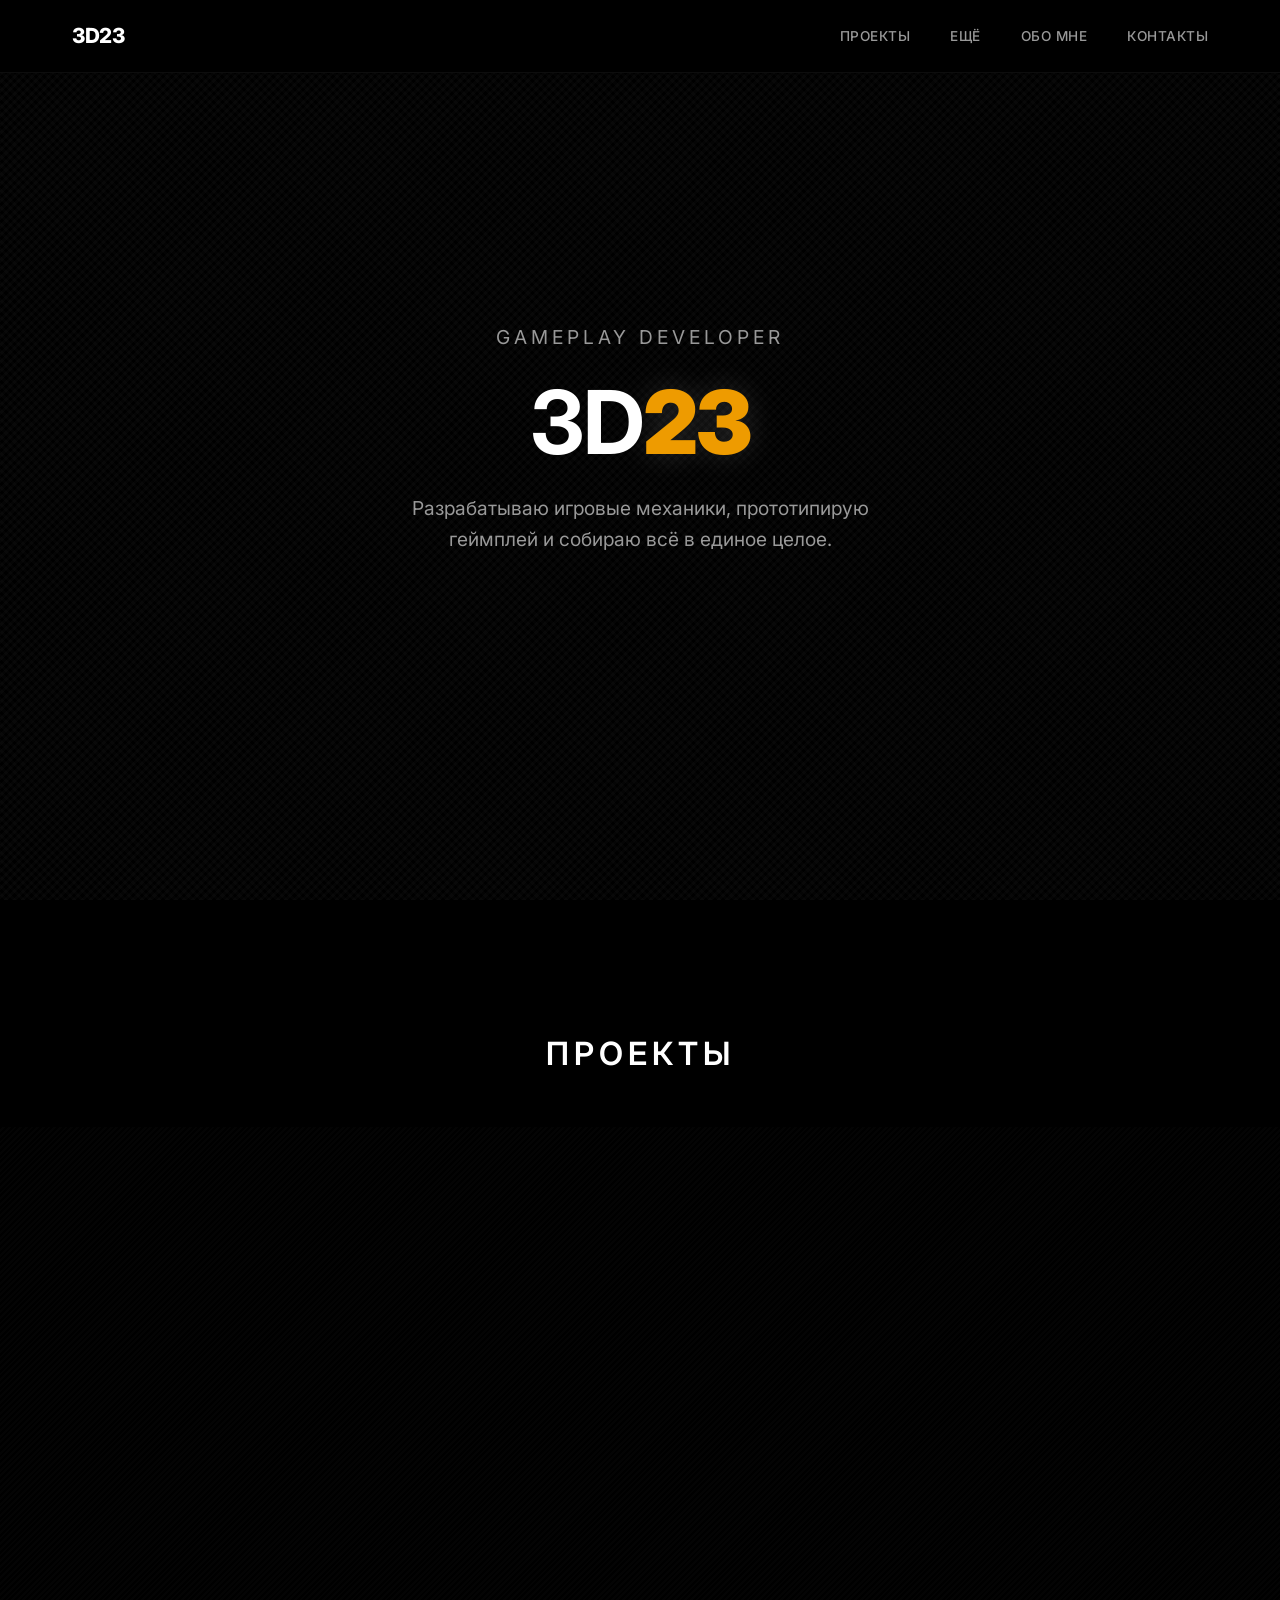
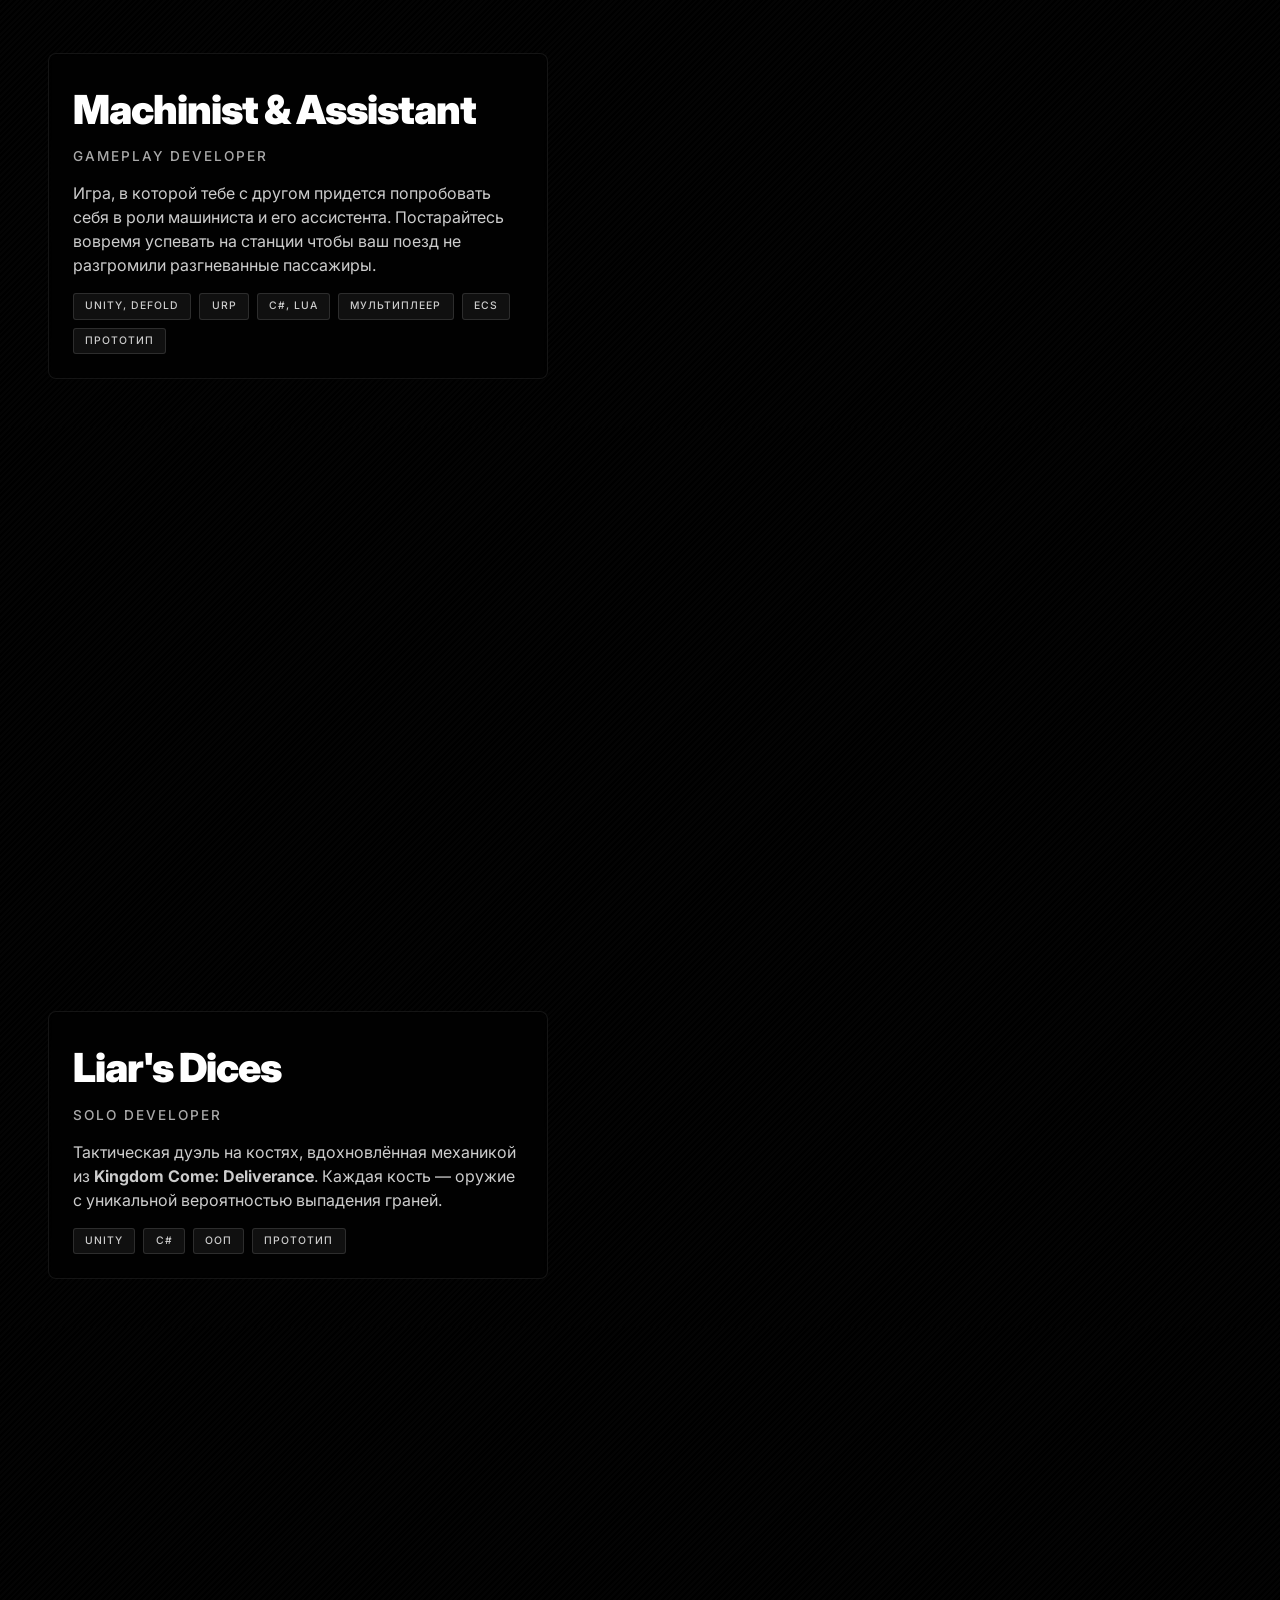
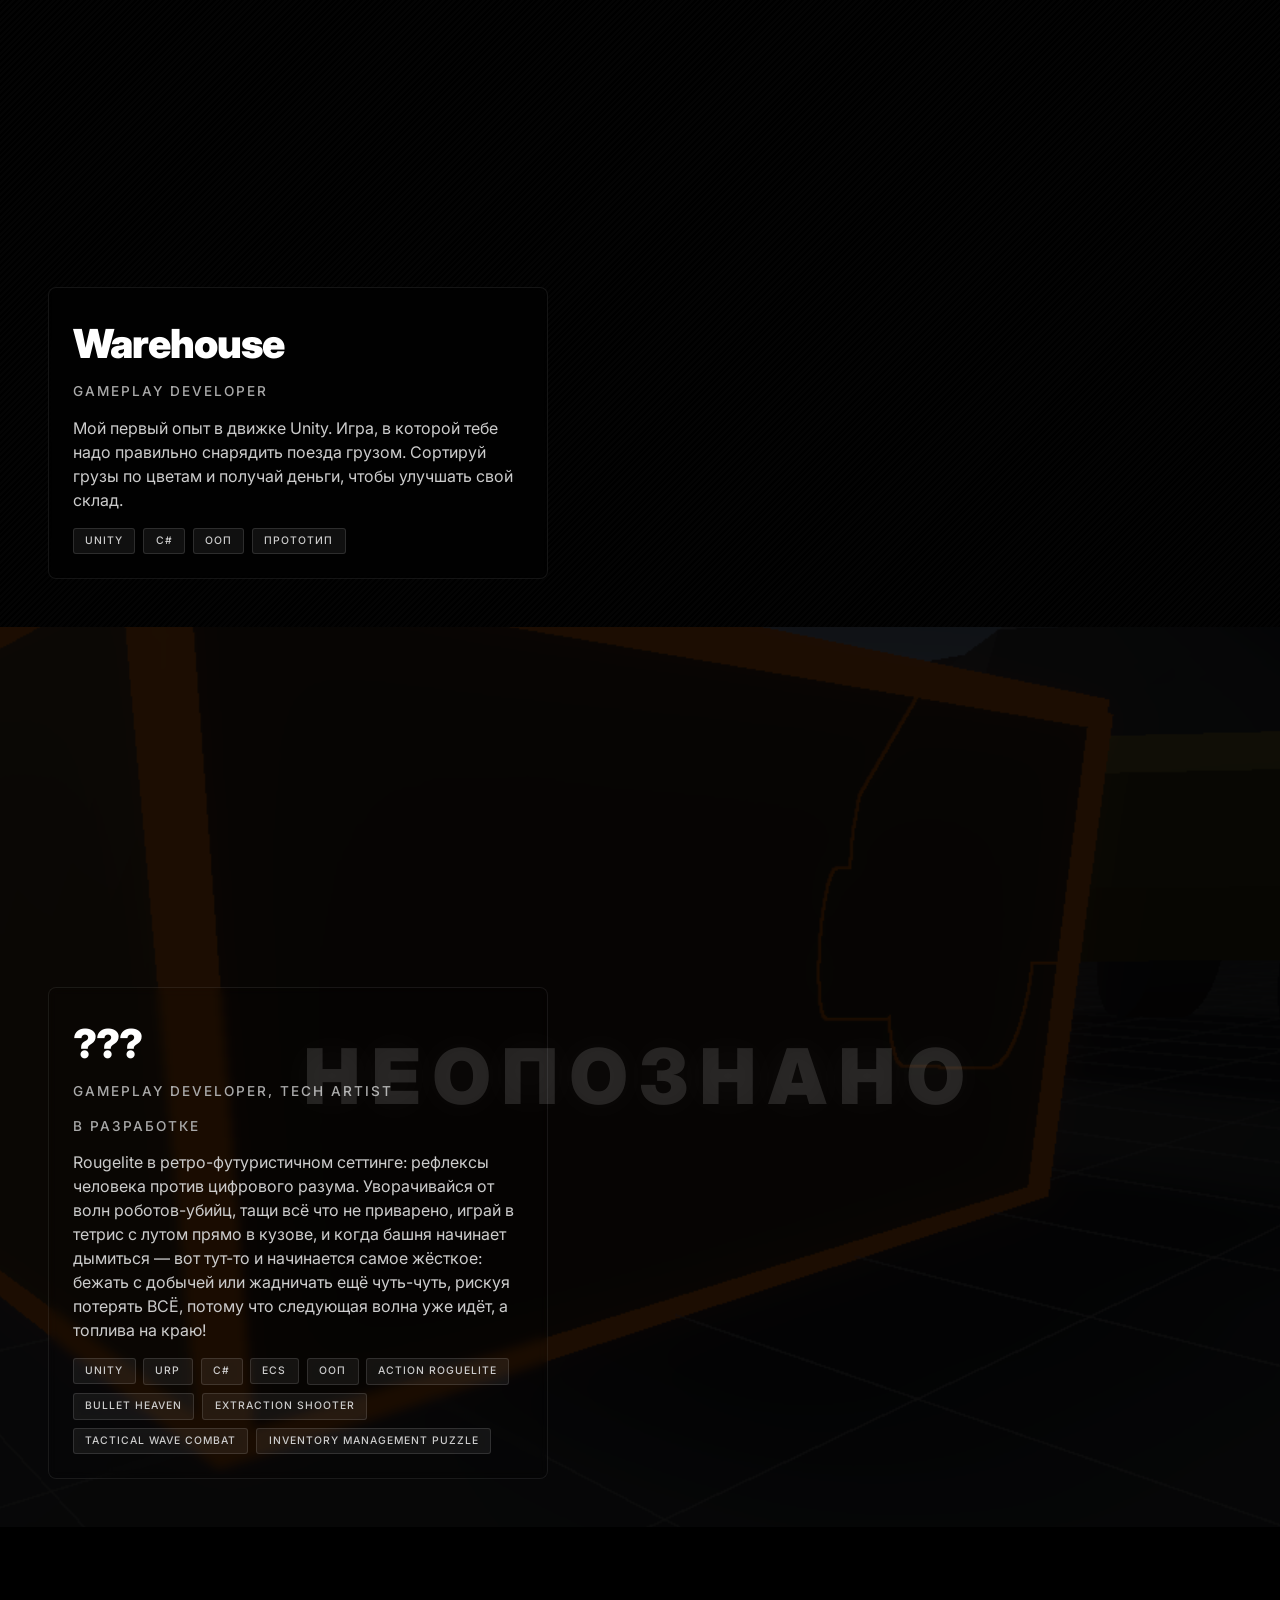
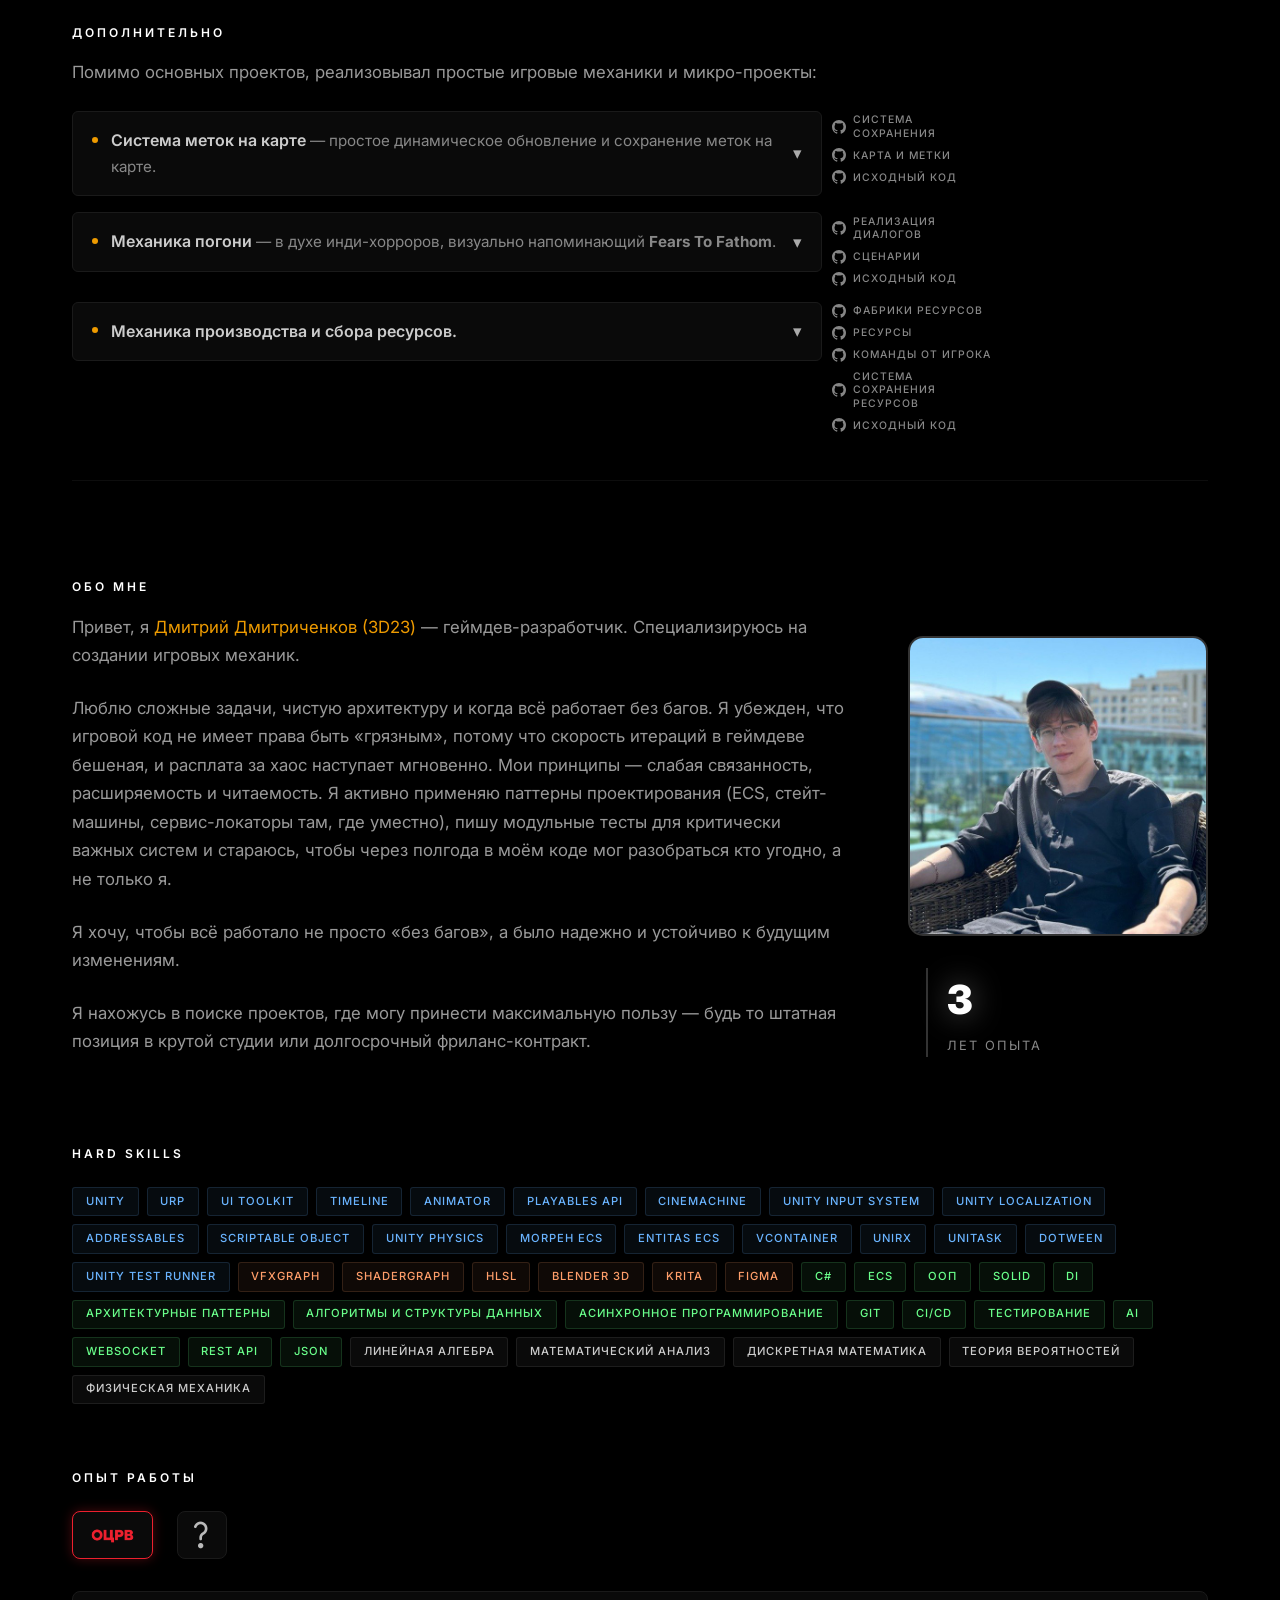
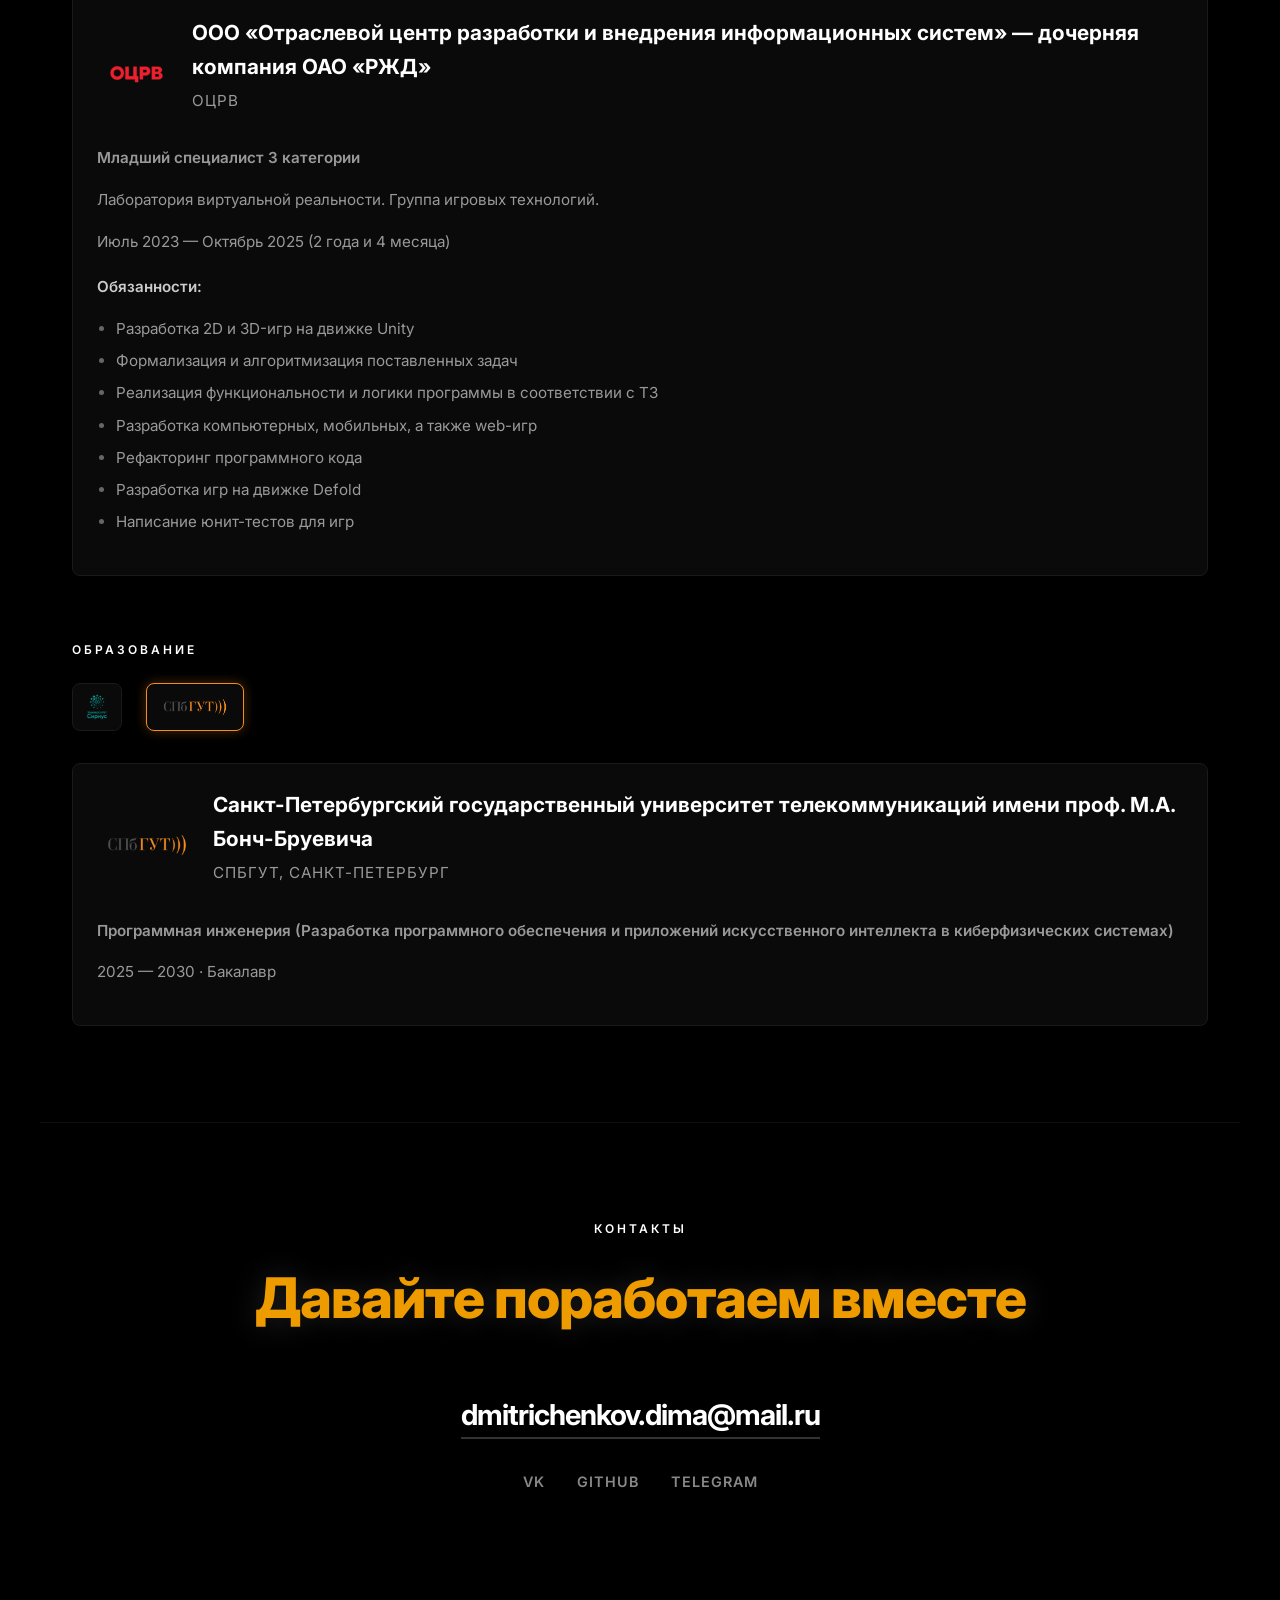
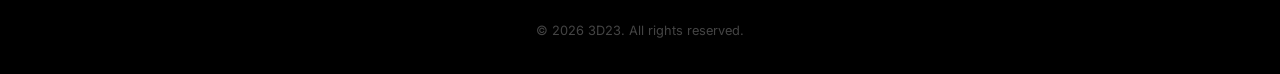
==== index.html @ 55e32ed0 "first commit" ====
<!DOCTYPE html>
<html lang="ru">
<head>
    <meta charset="UTF-8">
    <meta name="viewport" content="width=device-width, initial-scale=1.0, maximum-scale=1.0, user-scalable=yes">
    <title>3D23 | Game Developer Portfolio</title>
    <link rel="preconnect" href="https://fonts.googleapis.com">
    <link rel="preconnect" href="https://fonts.gstatic.com" crossorigin>
    <link href="https://fonts.googleapis.com/css2?family=Inter:wght@300;400;500;600;700;800;900&display=swap" rel="stylesheet">
    <link rel="stylesheet" href="assets/css/style.css">
</head>
<body>

    <nav>
        <div class="nav-inner">
            <a href="index.html" class="logo">3D23</a>
            <ul class="nav-links">
                <li><a href="#work">Проекты</a></li>
                <li><a href="#extra">Ещё</a></li>
                <li><a href="#about">Обо мне</a></li>
                <li><a href="#contact">Контакты</a></li>
            </ul>
        </div>
    </nav>

    <main id="main-content">
        <section class="hero">
            <div class="hero-content">
                <p class="hero-eyebrow">Gameplay Developer</p>
                <h1><b>3D</b><span>23</span></h1>
                <p>Разрабатываю игровые механики, прототипирую геймплей и собираю всё в единое целое.</p>
            </div>
        </section>

        <section id="work">
            <div style="max-width: 1200px; margin: 0 auto; padding: 8rem 2rem 2rem; position: relative; z-index: 1; text-align: center;">
                <p class="section-label reveal" style="font-size: 2rem; letter-spacing: 5px;">Проекты</p>
            </div>

            <div class="project-fullscreen reveal">
                <video autoplay loop muted playsinline>
                    <source src="assets/video/machinistAssistant.mp4" type="video/mp4">
                </video>
                <div class="project-overlay">
                    <div class="project-overlay-content">
                        <h2 class="project-title">Machinist & Assistant</h2>
                        <p class="project-role">Gameplay Developer</p>
                        <p class="project-desc">Игра, в которой тебе с другом придется попробовать себя в роли машиниста и его ассистента. Постарайтесь вовремя успевать на станции чтобы ваш поезд не разгромили разгневанные пассажиры.</p>
                        <div class="project-tech">
                            <span class="tech-tag">Unity, Defold</span>
                            <span class="tech-tag">URP</span>
                            <span class="tech-tag">C#, Lua</span>
                            <span class="tech-tag">Мультиплеер</span>
                            <span class="tech-tag">ECS</span>
                            <span class="tech-tag">Прототип</span>
                        </div>
                    </div>
                    <a href="projects/machinist-assistant.html" class="video-detail-btn project-link">Подробнее</a>
                </div>
            </div>

            <div class="project-fullscreen reveal">
                <video autoplay loop muted playsinline>
                    <source src="assets/video/dices.mp4" type="video/mp4">
                </video>
                <div class="project-overlay">
                    <div class="project-overlay-content">
                        <h2 class="project-title">Liar's Dices</h2>
                        <p class="project-role">Solo Developer</p>
                        <p class="project-desc">Тактическая дуэль на костях, вдохновлённая механикой из <b>Kingdom Come: Deliverance</b>. Каждая кость — оружие с уникальной вероятностью выпадения граней.</p>
                        <div class="project-tech">
                            <span class="tech-tag">Unity</span>
                            <span class="tech-tag">C#</span>
                            <span class="tech-tag">ООП</span>
                            <span class="tech-tag">Прототип</span>
                        </div>
                    </div>
                    <a href="projects/liars-dices.html" class="video-detail-btn project-link">Подробнее</a>
                </div>
            </div>

            <div class="project-fullscreen reveal">
                <video autoplay loop muted playsinline>
                    <source src="assets/video/warehouse.mp4" type="video/mp4">
                </video>
                <div class="project-overlay">
                    <div class="project-overlay-content">
                        <h2 class="project-title">Warehouse</h2>
                        <p class="project-role">Gameplay Developer</p>
                        <p class="project-desc">Мой первый опыт в движке Unity. Игра, в которой тебе надо правильно снарядить поезда грузом. Сортируй грузы по цветам и получай деньги, чтобы улучшать свой склад.</p>
                        <div class="project-tech">
                            <span class="tech-tag">Unity</span>
                            <span class="tech-tag">C#</span>
                            <span class="tech-tag">ООП</span>
                            <span class="tech-tag">Прототип</span>
                        </div>
                    </div>
                </div>
            </div>

            <div class="project-fullscreen reveal">
                <img src="assets/images/dhg_preview.svg" alt="???" class="project-preview-image" onerror="this.style.display='none'">
                <div class="project-overlay" style="background: rgba(0, 0, 0, 0);">
                    <div class="project-no-video">
                        <span>НЕОПОЗНАНО</span>
                    </div>
                    <div class="project-overlay-content">
                        <h2 class="project-title">???</h2>
                        <p class="project-role">Gameplay Developer, Tech Artist</p>
                        <p class="project-role">В разработке</p>
                        <p class="project-desc">Rougelite в ретро-футуристичном сеттинге: рефлексы человека против цифрового разума. Уворачивайся от волн роботов-убийц, тащи всё что не приварено, играй в тетрис с лутом прямо в кузове, и когда башня начинает дымиться — вот тут-то и начинается самое жёсткое: бежать с добычей или жадничать ещё чуть-чуть, рискуя потерять ВСЁ, потому что следующая волна уже идёт, а топлива на краю!</p>
                        <div class="project-tech">
                            <span class="tech-tag">Unity</span>
                            <span class="tech-tag">URP</span>
                            <span class="tech-tag">C#</span>
                            <span class="tech-tag">ECS</span>
                            <span class="tech-tag">ООП</span>
                            <span class="tech-tag">Action Roguelite</span>
                            <span class="tech-tag">Bullet Heaven</span>
                            <span class="tech-tag">Extraction Shooter</span>
                            <span class="tech-tag">Tactical Wave Combat</span>
                            <span class="tech-tag">Inventory Management Puzzle</span>
                        </div>
                    </div>
                </div>
            </div>
        </section>

        <section id="extra" style="padding: 6rem 2rem 3rem; max-width: 1200px; margin: 0 auto; position: relative; z-index: 1;">
            <p class="section-label reveal">Дополнительно</p>
            <p class="reveal delay-1" style="color: #999; font-size: 1.05rem; line-height: 1.7; max-width: 800px; margin-bottom: 1.5rem;">
                Помимо основных проектов, реализовывал простые игровые механики и микро-проекты:
            </p>
            <div class="extra-list reveal delay-2">
                <div class="extra-row">
                    <div class="extra-item extra-expandable" onclick="this.classList.toggle('open')">
                        <span class="extra-bullet"></span>
                        <div style="flex: 1;">
                            <div style="display: flex; align-items: center; justify-content: space-between;">
                                <div>
                                    <span class="extra-title">Система меток на карте</span>
                                    <span class="extra-desc"> — простое динамическое обновление и сохранение меток на карте.</span>
                                </div>
                                <span class="extra-arrow">▾</span>
                            </div>
                            <div class="extra-expand-content">
                                <video autoplay loop muted playsinline style="width: 100%; border-radius: 6px; margin-top: 1rem;">
                                    <source src="assets/video/map.mp4" type="video/mp4">
                                </video>
                            </div>
                        </div>
                    </div>
                    <div class="extra-links">
                        <a href="https://github.com/3D23/ALMA/tree/master/Assets/Scripts/Save" target="_blank" rel="noopener noreferrer" class="extra-github-link">
                            <img src="assets/images/github-icon.svg" alt="" width="14" height="14">
                            <span>Система сохранения</span>
                        </a>
                        <a href="https://github.com/3D23/ALMA/tree/master/Assets/Scripts/Common" target="_blank" rel="noopener noreferrer" class="extra-github-link">
                            <img src="assets/images/github-icon.svg" alt="" width="14" height="14">
                            <span>Карта и метки</span>
                        </a>
                        <a href="https://github.com/3D23/ALMA/tree/master" target="_blank" rel="noopener noreferrer" class="extra-github-link">
                            <img src="assets/images/github-icon.svg" alt="" width="14" height="14">
                            <span>Исходный код</span>
                        </a>
                    </div>
                </div>

                <div class="extra-row">
                    <div class="extra-item extra-expandable" onclick="this.classList.toggle('open')">
                        <span class="extra-bullet"></span>
                        <div style="flex: 1;">
                            <div style="display: flex; align-items: center; justify-content: space-between;">
                                <div>
                                    <span class="extra-title">Механика погони</span>
                                    <span class="extra-desc"> — в духе инди-хорроров, визуально напоминающий <b>Fears To Fathom</b>.</span>
                                </div>
                                <span class="extra-arrow">▾</span>
                            </div>
                            <div class="extra-expand-content" style="position: relative;">
                                <video autoplay loop muted playsinline style="width: 100%; border-radius: 6px; margin-top: 1rem;" id="horror-video">
                                    <source src="assets/video/horror.mp4" type="video/mp4">
                                </video>
                                <button class="video-sound-btn" onclick="event.stopPropagation(); toggleSound('horror-video', this)" title="Включить звук">🔇</button>
                            </div>
                        </div>
                    </div>
                    <div class="extra-links">
                        <a href="https://github.com/3D23/HorrorPrototype/blob/master/Assets/Scripts/DialogueData.cs" target="_blank" rel="noopener noreferrer" class="extra-github-link">
                            <img src="assets/images/github-icon.svg" alt="" width="14" height="14">
                            <span>Реализация диалогов</span>
                        </a>
                        <a href="https://github.com/3D23/HorrorPrototype/tree/master/Assets/Scripts/GameScenario" target="_blank" rel="noopener noreferrer" class="extra-github-link">
                            <img src="assets/images/github-icon.svg" alt="" width="14" height="14">
                            <span>Сценарии</span>
                        </a>
                        <a href="https://github.com/3D23/HorrorPrototype/tree/master" target="_blank" rel="noopener noreferrer" class="extra-github-link">
                            <img src="assets/images/github-icon.svg" alt="" width="14" height="14">
                            <span>Исходный код</span>
                        </a>
                    </div>
                </div>

                <div class="extra-row">
                    <div class="extra-item extra-expandable" onclick="this.classList.toggle('open')">
                        <span class="extra-bullet"></span>
                        <div style="flex: 1;">
                            <div style="display: flex; align-items: center; justify-content: space-between;">
                                <div>
                                    <span class="extra-title">Механика производства и сбора ресурсов.</span>
                                </div>
                                <span class="extra-arrow">▾</span>
                            </div>
                            <div class="extra-expand-content">
                                <video autoplay loop muted playsinline style="width: 100%; border-radius: 6px; margin-top: 1rem;">
                                    <source src="assets/video/collectResources.mp4" type="video/mp4">
                                </video>
                            </div>
                        </div>
                    </div>
                    <div class="extra-links">
                        <a href="https://github.com/3D23/CollectResources/tree/master/Assets/Scripts/ResFactory" target="_blank" rel="noopener noreferrer" class="extra-github-link">
                            <img src="assets/images/github-icon.svg" alt="" width="14" height="14">
                            <span>Фабрики ресурсов</span>
                        </a>
                        <a href="https://github.com/3D23/CollectResources/tree/master/Assets/Scripts/Res" target="_blank" rel="noopener noreferrer" class="extra-github-link">
                            <img src="assets/images/github-icon.svg" alt="" width="14" height="14">
                            <span>Ресурсы</span>
                        </a>
                        <a href="https://github.com/3D23/CollectResources/tree/master/Assets/Scripts/Command" target="_blank" rel="noopener noreferrer" class="extra-github-link">
                            <img src="assets/images/github-icon.svg" alt="" width="14" height="14">
                            <span>Команды от игрока</span>
                        </a>
                        <a href="https://github.com/3D23/CollectResources/tree/master/Assets/Scripts/Saving" target="_blank" rel="noopener noreferrer" class="extra-github-link">
                            <img src="assets/images/github-icon.svg" alt="" width="14" height="14">
                            <span>Система сохранения ресурсов</span>
                        </a>
                        <a href="https://github.com/3D23/CollectResources/tree/master" target="_blank" rel="noopener noreferrer" class="extra-github-link">
                            <img src="assets/images/github-icon.svg" alt="" width="14" height="14">
                            <span>Исходный код</span>
                        </a>
                    </div>
                </div>
            </div>
        </section>

        <div style="max-width: 1200px; margin: 0 auto; padding: 0 2rem; position: relative; z-index: 1;">
            <hr style="border: none; border-top: 1px solid rgba(255, 255, 255, 0.05);">
        </div>

        <section id="about">
            <p class="section-label reveal">Обо мне</p>
             <div class="about-grid">
                <div class="about-text">
                    <p class="reveal delay-1">Привет, я <span class="highlight">Дмитрий Дмитриченков (3D23)</span> — геймдев-разработчик. Специализируюсь на создании игровых механик.</p>
                    <p class="reveal delay-2">Люблю сложные задачи, чистую архитектуру и когда всё работает без багов. Я убежден, что игровой код не имеет права быть «грязным», потому что скорость итераций в геймдеве бешеная, и расплата за хаос наступает мгновенно. Мои принципы — слабая связанность, расширяемость и читаемость. Я активно применяю паттерны проектирования (ECS, стейт-машины, сервис-локаторы там, где уместно), пишу модульные тесты для критически важных систем и стараюсь, чтобы через полгода в моём коде мог разобраться кто угодно, а не только я.</p>
                    <p class="reveal delay-3">Я хочу, чтобы всё работало не просто «без багов», а было надежно и устойчиво к будущим изменениям.</p>
                    <p class="reveal delay-4">Я нахожусь в поиске проектов, где могу принести максимальную пользу — будь то штатная позиция в крутой студии или долгосрочный фриланс-контракт.</p>
                </div>
                <div class="about-photo-wrapper reveal delay-1">
                    <img src="assets/images/my.jpg" alt="Дмитрий Дмитриченков" class="about-photo" onerror="this.style.display='none'">
                    <div class="stats" style="margin-top: 2rem;">
                        <div class="stat-item">
                            <div class="stat-number">3</div>
                            <div class="stat-label">Лет опыта</div>
                        </div>
                    </div>
                </div>
            </div>

            <div class="skills-section reveal">
                <p class="section-label" style="margin-top: 4rem; margin-bottom: 1.5rem;">Hard Skills</p>
                <div class="skills-tags">
                    <span class="skill-tag unity-tag">Unity</span>
                    <span class="skill-tag unity-tag">URP</span>
                    <span class="skill-tag unity-tag">UI Toolkit</span>
                    <span class="skill-tag unity-tag">Timeline</span>
                    <span class="skill-tag unity-tag">Animator</span>
                    <span class="skill-tag unity-tag">Playables API</span>
                    <span class="skill-tag unity-tag">Cinemachine</span>
                    <span class="skill-tag unity-tag">Unity Input System</span>
                    <span class="skill-tag unity-tag">Unity Localization</span>
                    <span class="skill-tag unity-tag">Addressables</span>
                    <span class="skill-tag unity-tag">Scriptable Object</span>
                    <span class="skill-tag unity-tag">Unity Physics</span>
                    <span class="skill-tag unity-tag">Morpeh ECS</span>
                    <span class="skill-tag unity-tag">Entitas ECS</span>
                    <span class="skill-tag unity-tag">VContainer</span>
                    <span class="skill-tag unity-tag">UniRx</span>
                    <span class="skill-tag unity-tag">UniTask</span>
                    <span class="skill-tag unity-tag">DoTween</span>
                    <span class="skill-tag unity-tag">Unity Test Runner</span>

                    <span class="skill-tag artist-tag">VFXGraph</span>
                    <span class="skill-tag artist-tag">ShaderGraph</span>
                    <span class="skill-tag artist-tag">HLSL</span>
                    <span class="skill-tag artist-tag">Blender 3D</span>
                    <span class="skill-tag artist-tag">Krita</span>
                    <span class="skill-tag artist-tag">Figma</span>

                    <span class="skill-tag dev-tag">C#</span>
                    <span class="skill-tag dev-tag">ECS</span>
                    <span class="skill-tag dev-tag">ООП</span>
                    <span class="skill-tag dev-tag">SOLID</span>
                    <span class="skill-tag dev-tag">DI</span>
                    <span class="skill-tag dev-tag">Архитектурные паттерны</span>
                    <span class="skill-tag dev-tag">Алгоритмы и структуры данных</span>
                    <span class="skill-tag dev-tag">Асинхронное программирование</span>
                    <span class="skill-tag dev-tag">Git</span>
                    <span class="skill-tag dev-tag">CI/CD</span>
                    <span class="skill-tag dev-tag">Тестирование</span>
                    <span class="skill-tag dev-tag">AI</span>
                    <span class="skill-tag dev-tag">WebSocket</span>
                    <span class="skill-tag dev-tag">REST API</span>
                    <span class="skill-tag dev-tag">JSON</span>

                    <span class="skill-tag general-tag">Линейная алгебра</span>
                    <span class="skill-tag general-tag">Математический анализ</span>
                    <span class="skill-tag general-tag">Дискретная математика</span>
                    <span class="skill-tag general-tag">Теория вероятностей</span>
                    <span class="skill-tag general-tag">Физическая механика</span>
                </div>
            </div>

            <div class="tab-section reveal">
                <p class="section-label" style="margin-top: 4rem; margin-bottom: 1.5rem;">Опыт работы</p>
                
                <div class="tab-companies">
                    <button class="tab-company-btn active" data-tab="ocrv-job" style="--accent: #ed202e;" onclick="switchTab('ocrv-job', this)">
                        <img src="assets/images/logo/job/ocrv_logo.svg" alt="OCRV" class="tab-company-logo" onerror="this.style.display='none'">
                    </button>
                    <button class="tab-company-btn" data-tab="dhg-job" style="--accent: #cccccc;" onclick="switchTab('dhg-job', this)">
                        <img src="assets/images/logo/job/dhg_logo.svg" alt="???" class="tab-company-logo" onerror="this.style.display='none'">
                    </button>
                </div>

                <div class="tab-details">
                    <div class="tab-detail active" data-tab="ocrv-job" style="--accent: #ed202e;">
                        <div class="tab-inner">
                            <div class="tab-header">
                                <img src="assets/images/logo/job/ocrv_logo.svg" alt="OCRV" class="tab-header-logo" onerror="this.style.display='none'">
                                <div>
                                    <h3 class="tab-company-name">ООО «Отраслевой центр разработки и внедрения информационных систем» — дочерняя компания ОАО «РЖД»</h3>
                                    <p class="tab-company-subname">ОЦРВ</p>
                                </div>
                            </div>
                            <p class="tab-role">Младший специалист 3 категории</p>
                            <p class="tab-department">Лаборатория виртуальной реальности. Группа игровых технологий.</p>
                            <p>Июль 2023 — Октябрь 2025 (2 года и 4 месяца)</p>
                            
                            <p style="margin-top: 1.2rem; font-weight: 600; color: #ccc;">Обязанности:</p>
                            <ul class="tab-duties">
                                <li>Разработка 2D и 3D-игр на движке Unity</li>
                                <li>Формализация и алгоритмизация поставленных задач</li>
                                <li>Реализация функциональности и логики программы в соответствии с ТЗ</li>
                                <li>Разработка компьютерных, мобильных, а также web-игр</li>
                                <li>Рефакторинг программного кода</li>
                                <li>Разработка игр на движке Defold</li>
                                <li>Написание юнит-тестов для игр</li>
                            </ul>
                        </div>
                    </div>
                    <div class="tab-detail" data-tab="dhg-job" style="--accent: #cccccc;">
                        <div class="tab-inner">
                            <div class="tab-header">
                                <img src="assets/images/logo/job/dhg_logo.svg" alt="???" class="tab-header-logo" onerror="this.style.display='none'">
                                <div>
                                    <p>Маленькая команда мечтателей, объединённых общей целью — создать ту самую игру, в которую мы сами хотим играть, и которая будет любимой для вас. Проект уже живёт, дышит и растёт каждый день.</p>
                                </div>
                            </div>
                            <p class="tab-role">Gameplay Developer, Tech Artist</p>
                            <p>Февраль 2025 - н.в.</p>
                            <p style="margin-top: 1.2rem; font-weight: 600; color: #ccc;">Обязанности:</p>
                            <ul class="tab-duties">
                                <li>Разработка Gameplay логики</li>
                                <li>Настройка освещения и графики</li>
                                <li>Создание VFX</li>
                                <li>Создание Shader</li>
                                <li>Настройка рендеринга</li>
                                <li>Написание и настройка анимаций</li>
                                <li>Формализация и алгоритмизация поставленных задач</li>
                                <li>Реализация функциональности и логики программы в соответствии с ТЗ</li>
                                <li>Рефакторинг программного кода</li>
                                <li>Написание автоматических тестов</li>
                            </ul>
                        </div>
                    </div>
                </div>
            </div>

            <div class="tab-section reveal">
                <p class="section-label" style="margin-top: 4rem; margin-bottom: 1.5rem;">Образование</p>
                
                <div class="tab-companies">
                    <button class="tab-company-btn" data-tab="sirius-edu" style="--accent: #0db1aa;" onclick="switchTab('sirius-edu', this)">
                        <img src="assets/images/logo/education/sirius_logo.svg" alt="Сириус" class="tab-company-logo" onerror="this.style.display='none'">
                    </button>
                    <button class="tab-company-btn active" data-tab="spbgut-edu" style="--accent: #f68b1e;" onclick="switchTab('spbgut-edu', this)">
                        <img src="assets/images/logo/education/spbgut_logo.svg" alt="СПбГУТ" class="tab-company-logo" onerror="this.style.display='none'">
                    </button>
                </div>

                <div class="tab-details">
                    <div class="tab-detail" data-tab="sirius-edu" style="--accent: #0db1aa;">
                        <div class="tab-inner">
                            <div class="tab-header">
                                <img src="assets/images/logo/education/sirius_logo.svg" alt="Сириус" class="tab-header-logo" onerror="this.style.display='none'">
                                <div>
                                    <h3 class="tab-company-name">АНО ВО «Университет Сириус»</h3>
                                    <p class="tab-company-subname">Колледж</p>
                                </div>
                            </div>
                            <p class="tab-role">Системный администратор</p>
                            <p>2022 — 2025 · Среднее профессиональное образование (СПО)</p>
                        </div>
                    </div>
                    <div class="tab-detail active" data-tab="spbgut-edu" style="--accent: #f68b1e;">
                        <div class="tab-inner">
                            <div class="tab-header">
                                <img src="assets/images/logo/education/spbgut_logo.svg" alt="СПбГУТ" class="tab-header-logo" onerror="this.style.display='none'">
                                <div>
                                    <h3 class="tab-company-name">Санкт-Петербургский государственный университет телекоммуникаций имени проф. М.А. Бонч-Бруевича</h3>
                                    <p class="tab-company-subname">СПбГУТ, Санкт-Петербург</p>
                                </div>
                            </div>
                            <p class="tab-role">Программная инженерия (Разработка программного обеспечения и приложений искусственного интеллекта в киберфизических системах)</p>
                            <p>2025 — 2030 · Бакалавр</p>
                        </div>
                    </div>
                </div>
            </div>
        </section>

        <section id="contact" class="contact-section">
            <p class="section-label reveal">Контакты</p>
            <h2 class="section-heading reveal delay-1">Давайте поработаем вместе</h2>
            <a href="mailto:dmitrichenkov.dima@mail.ru" class="contact-email reveal delay-3">dmitrichenkov.dima@mail.ru</a>
            <div class="social-links reveal delay-4">
                <a href="https://vk.com/id733936971" target="_blank" rel="noopener noreferrer">VK</a>
                <a href="https://github.com/3D23" target="_blank" rel="noopener noreferrer">GitHub</a>
                <a href="https://t.me/Dimasik2323" target="_blank" rel="noopener noreferrer">Telegram</a>
            </div>
        </section>

        <footer>
            <p>© 2026 3D23. All rights reserved.</p>
        </footer>
    </main>

    <script src="assets/js/main.js"></script>
</body>
</html>
---- assets/css/style.css ----
* {
    margin: 0;
    padding: 0;
    box-sizing: border-box;
    -webkit-user-select: none;
    -moz-user-select: none;
    -ms-user-select: none;
    user-select: none;
}

html {
    scroll-behavior: smooth;
}

body {
    background: #000000;
    font-family: 'Inter', sans-serif;
    color: #ffffff;
    line-height: 1.6;
    overflow-x: hidden;
    position: relative;
}

body::before {
    content: '';
    position: fixed;
    top: 0;
    left: 0;
    width: 100%;
    height: 100%;
    pointer-events: none;
    z-index: 0;
    background: 
        repeating-linear-gradient(
            135deg,
            transparent,
            transparent 3px,
            rgba(255, 255, 255, 0.02) 3px,
            rgba(255, 255, 255, 0.02) 6px
        ),
        repeating-linear-gradient(
            45deg,
            transparent,
            transparent 3px,
            rgba(255, 255, 255, 0.015) 3px,
            rgba(255, 255, 255, 0.015) 6px
        );
}

::-webkit-scrollbar {
    width: 4px;
}
::-webkit-scrollbar-track {
    background: #0a0a0a;
}
::-webkit-scrollbar-thumb {
    background: #333;
    border-radius: 2px;
}

.reveal {
    opacity: 0;
    transform: translateY(40px);
    transition: opacity 0.8s cubic-bezier(0.16, 1, 0.3, 1), transform 0.8s cubic-bezier(0.16, 1, 0.3, 1);
}

.reveal.visible {
    opacity: 1;
    transform: translateY(0);
}

.delay-1 { transition-delay: 0.1s; }
.delay-2 { transition-delay: 0.2s; }
.delay-3 { transition-delay: 0.3s; }
.delay-4 { transition-delay: 0.4s; }
.delay-5 { transition-delay: 0.5s; }

nav {
    position: fixed;
    top: 0;
    left: 0;
    width: 100%;
    background: rgba(0, 0, 0, 0.9);
    backdrop-filter: blur(20px);
    -webkit-backdrop-filter: blur(20px);
    z-index: 1000;
    border-bottom: 1px solid rgba(255, 255, 255, 0.05);
}

.nav-inner {
    max-width: 1200px;
    margin: 0 auto;
    padding: 1.2rem 2rem;
    display: flex;
    justify-content: space-between;
    align-items: center;
}

.logo {
    font-weight: 800;
    font-size: 1.3rem;
    letter-spacing: -0.5px;
    color: #fff;
    text-decoration: none;
}

.nav-links {
    display: flex;
    gap: 2.5rem;
    list-style: none;
}

.nav-links a {
    color: #999;
    text-decoration: none;
    font-size: 0.85rem;
    font-weight: 500;
    letter-spacing: 0.5px;
    transition: color 0.3s;
    text-transform: uppercase;
    position: relative;
    padding-bottom: 4px;
}

.nav-links a::after {
    content: '';
    position: absolute;
    bottom: -1px;
    left: 0;
    width: 0;
    height: 2px;
    background: #EE9B00;
    transition: width 0.3s cubic-bezier(0.16, 1, 0.3, 1);
}

.nav-links a:hover {
    color: #fff;
}

.nav-links a.active {
    color: #fff;
}

.nav-links a.active::after {
    width: 100%;
}

.project-no-video {
    position: absolute;
    top: 0;
    left: 0;
    width: 100%;
    height: 100%;
    display: flex;
    align-items: center;
    justify-content: center;
    z-index: 1;
}

.project-no-video span {
    font-family: 'Inter', sans-serif;
    font-size: clamp(2.5rem, 6vw, 5rem);
    font-weight: 900;
    letter-spacing: 12px;
    color: rgba(255, 255, 255, 0.12);
    text-transform: uppercase;
    user-select: none;
    pointer-events: none;
    text-shadow: 0 0 40px rgba(255, 255, 255, 0.05);
}

.project-preview-image {
    position: absolute;
    top: 0;
    left: 0;
    width: 100%;
    height: 100%;
    object-fit: cover;
    z-index: 0;
}

.skills-tags {
    display: flex;
    gap: 0.5rem;
    flex-wrap: wrap;
}

.skill-tag {
    font-size: 0.7rem;
    text-transform: uppercase;
    letter-spacing: 1px;
    color: #ccc;
    background: rgba(255, 255, 255, 0.04);
    border: 1px solid rgba(255, 255, 255, 0.08);
    padding: 0.3rem 0.8rem;
    border-radius: 3px;
    font-weight: 500;
    transition: all 0.3s;
}

.skill-tag:hover {
    background: rgba(255, 255, 255, 0.08);
    border-color: rgba(255, 255, 255, 0.15);
    color: #fff;
}

.unity-tag {
    color: #6ab4ff;
    background: rgba(106, 180, 255, 0.06);
    border-color: rgba(106, 180, 255, 0.15);
}

.unity-tag:hover {
    background: rgba(106, 180, 255, 0.12);
    border-color: rgba(106, 180, 255, 0.3);
    color: #8cc8ff;
}

.artist-tag {
    color: #ff9e6a;
    background: rgba(255, 158, 106, 0.06);
    border-color: rgba(255, 158, 106, 0.15);
}

.artist-tag:hover {
    background: rgba(255, 158, 106, 0.12);
    border-color: rgba(255, 158, 106, 0.3);
    color: #ffb88a;
}

.dev-tag {
    color: #6aff8b;
    background: rgba(106, 255, 139, 0.06);
    border-color: rgba(106, 255, 139, 0.15);
}

.dev-tag:hover {
    background: rgba(106, 255, 139, 0.12);
    border-color: rgba(106, 255, 139, 0.3);
    color: #8cffa8;
}

.general-tag {
    color: #ccc;
    background: rgba(255, 255, 255, 0.04);
    border-color: rgba(255, 255, 255, 0.08);
}

.general-tag:hover {
    background: rgba(255, 255, 255, 0.08);
    border-color: rgba(255, 255, 255, 0.15);
    color: #fff;
}

.extra-list {
    display: flex;
    flex-direction: column;
    gap: 1rem;
    max-width: 920px;
}

.extra-row {
    display: flex;
    gap: 0.6rem;
    align-items: flex-start;
}

.extra-item {
    display: flex;
    align-items: flex-start;
    gap: 0.8rem;
    padding: 1rem 1.2rem;
    background: #0a0a0a;
    border: 1px solid #1a1a1a;
    border-radius: 6px;
    transition: border-color 0.3s;
    flex: 1;
    min-width: 0;
}

.extra-item:hover {
    border-color: #333;
}

.extra-bullet {
    width: 6px;
    height: 6px;
    border-radius: 50%;
    background: #EE9B00;
    flex-shrink: 0;
    margin-top: 0.55rem;
}

.extra-title {
    color: #ccc;
    font-weight: 600;
}

.extra-desc {
    color: #888;
    font-size: 0.95rem;
}

.extra-expandable {
    cursor: pointer;
    user-select: none;
}

.extra-arrow {
    font-size: 1.05rem;
    color: #aaa;
    transition: transform 0.3s;
    flex-shrink: 0;
    margin-left: 1rem;
    line-height: 1;
}

.extra-expandable.open .extra-arrow {
    transform: rotate(180deg);
    color: #EE9B00;
}

.extra-expand-content {
    max-height: 0;
    overflow: hidden;
    transition: max-height 0.4s cubic-bezier(0.16, 1, 0.3, 1);
}

.extra-expandable.open .extra-expand-content {
    max-height: 500px;
}

.extra-links {
    display: flex;
    flex-direction: column;
    gap: 0.5rem;
    padding-top: 0.15rem;
    flex-shrink: 0;
    max-width: 160px;
}

.extra-github-link {
    display: flex;
    align-items: center;
    gap: 0.45rem;
    color: #888;
    text-decoration: none;
    font-size: 0.65rem;
    font-weight: 500;
    text-transform: uppercase;
    letter-spacing: 1px;
    transition: color 0.3s;
    line-height: 1.3;
}

.extra-github-link span {
    white-space: normal;
    word-break: break-word;
}

.extra-github-link img {
    filter: brightness(0) saturate(100%) invert(55%) sepia(0%) saturate(0%) hue-rotate(0deg) brightness(95%) contrast(90%);
    transition: filter 0.3s;
    flex-shrink: 0;
}

.extra-github-link:hover {
    color: #EE9B00;
}

.extra-github-link:hover img {
    filter: brightness(0) saturate(100%) invert(100%) sepia(0%) saturate(0%) hue-rotate(0deg) brightness(100%) contrast(100%);
}

@media (max-width: 768px) {
    .extra-row {
        flex-direction: column;
    }
    .extra-links {
        flex-direction: row;
        flex-wrap: wrap;
        padding-left: 1.8rem;
    }
}

.hero {
    min-height: 100vh;
    display: flex;
    align-items: center;
    justify-content: center;
    text-align: center;
    padding: 0 2rem;
    position: relative;
    z-index: 1;
}

.hero-content {
    max-width: 800px;
}

.hero-eyebrow {
    font-size: 0.8rem;
    text-transform: uppercase;
    letter-spacing: 4px;
    color: #888;
    margin-bottom: 1.5rem;
    font-weight: 500;
}

.hero h1 {
    font-size: clamp(3rem, 8vw, 5.5rem);
    font-weight: 900;
    line-height: 1.05;
    letter-spacing: -2px;
    margin-bottom: 1.5rem;
    color: #fff;
}

.hero h1 span {
    color: #EE9B00;
    text-shadow: 0 0 30px rgba(255, 255, 255, 0.15);
}

.hero p {
    font-size: 1.2rem;
    color: #999;
    max-width: 500px;
    margin: 0 auto 1.5rem;
    font-weight: 400;
}

.video-sound-btn {
    position: absolute;
    bottom: 0.5rem;
    right: 0.5rem;
    background: rgba(0, 0, 0, 0.6);
    border: 1px solid rgba(255, 255, 255, 0.2);
    border-radius: 6px;
    color: #fff;
    font-size: 1.2rem;
    padding: 0.5rem 0.7rem;
    cursor: pointer;
    transition: all 0.3s;
    z-index: 2;
    line-height: 1;
}

.video-sound-btn:hover {
    background: rgba(0, 0, 0, 0.8);
    border-color: rgba(255, 255, 255, 0.4);
}

.engine-switcher {
    display: flex;
    gap: 1rem;
    justify-content: center;
    margin-bottom: 2.5rem;
}

.engine-btn {
    padding: 0.7rem 2rem;
    background: transparent;
    border: 1px solid #333;
    color: #666;
    font-family: 'Inter', sans-serif;
    font-size: 0.85rem;
    font-weight: 600;
    text-transform: uppercase;
    letter-spacing: 2px;
    border-radius: 3px;
    cursor: pointer;
    transition: all 0.3s;
}

.engine-btn:hover {
    border-color: #555;
    color: #999;
}

.engine-btn.active {
    background: #fff;
    color: #000;
    border-color: #fff;
}

.btn {
    display: inline-block;
    padding: 0.9rem 2.5rem;
    background: #fff;
    color: #000;
    text-decoration: none;
    font-weight: 700;
    font-size: 0.85rem;
    letter-spacing: 1px;
    text-transform: uppercase;
    border-radius: 3px;
    transition: all 0.3s;
    border: none;
    cursor: pointer;
}

.btn:hover {
    background: #ccc;
    transform: scale(1.03);
}

.btn-secondary {
    background: transparent;
    color: #fff;
    border: 1px solid #444;
}

.btn-secondary:hover {
    background: #fff;
    color: #000;
    border-color: #fff;
}

section {
    max-width: 100%;
    margin: 0;
    padding: 0;
}

#work {
    padding: 0;
    position: relative;
    z-index: 1;
}

.engine-group {
    transition: opacity 0.4s;
}

.section-label {
    font-size: 0.75rem;
    text-transform: uppercase;
    letter-spacing: 3px;
    color: #FFF;
    margin-bottom: 1rem;
    font-weight: 600;
}

.section-heading {
    font-size: clamp(2rem, 5vw, 3.5rem);
    font-weight: 800;
    letter-spacing: -1px;
    margin-bottom: 3rem;
    color: #EE9B00;
    text-shadow: 0 0 30px rgba(255, 255, 255, 0.15);
}

.project-fullscreen {
    position: relative;
    width: 100%;
    height: 100vh;
    overflow: hidden;
    background: 
        repeating-linear-gradient(
            135deg,
            transparent,
            transparent 2px,
            rgba(255, 255, 255, 0.03) 2px,
            rgba(255, 255, 255, 0.03) 4px
        );
}

.project-fullscreen video {
    position: absolute;
    top: 0;
    left: 0;
    width: 100%;
    height: 100%;
    object-fit: cover;
    z-index: 1;
}

.project-overlay {
    position: absolute;
    top: 0;
    left: 0;
    width: 100%;
    height: 100%;
    background: rgba(0, 0, 0, 0.55);
    z-index: 2;
    display: flex;
    flex-direction: column;
    align-items: center;
    justify-content: center;
    text-align: center;
    padding: 2rem;
    transition: background 0.4s;
}

.project-overlay:hover {
    background: rgba(0, 0, 0, 0.4);
}

.project-overlay-content {
    position: absolute;
    bottom: 3rem;
    left: 3rem;
    text-align: left;
    max-width: 500px;
    background: rgba(0, 0, 0, 0.05);
    backdrop-filter: blur(5px);
    -webkit-backdrop-filter: blur(5px);
    border: 1px solid rgba(255, 255, 255, 0.08);
    border-radius: 8px;
    padding: 1.5rem;
}

.project-title {
    font-size: 2.5rem;
    font-weight: 900;
    letter-spacing: -1px;
    margin-bottom: 0.3rem;
    color: #fff;
}

.project-role {
    font-size: 0.85rem;
    text-transform: uppercase;
    letter-spacing: 2px;
    color: #aaa;
    margin-bottom: 0.8rem;
    font-weight: 500;
}

.project-desc {
    font-size: 1rem;
    color: #ccc;
    line-height: 1.5;
    margin-bottom: 1rem;
}

.project-tech {
    display: flex;
    gap: 0.5rem;
    flex-wrap: wrap;
}

.tech-tag {
    font-size: 0.65rem;
    text-transform: uppercase;
    letter-spacing: 1px;
    color: #ccc;
    background: rgba(255, 255, 255, 0.06);
    border: 1px solid rgba(255, 255, 255, 0.12);
    padding: 0.25rem 0.7rem;
    border-radius: 3px;
    font-weight: 500;
    backdrop-filter: blur(5px);
    -webkit-backdrop-filter: blur(5px);
}

.video-detail-btn {
    position: absolute;
    top: 50%;
    left: 50%;
    transform: translate(-50%, -50%);
    padding: 0.8rem 2.5rem;
    background: rgba(255, 255, 255, 0.08);
    backdrop-filter: blur(10px);
    -webkit-backdrop-filter: blur(10px);
    border: 1px solid rgba(255, 255, 255, 0.25);
    color: #fff;
    text-decoration: none;
    font-weight: 600;
    font-size: 0.8rem;
    text-transform: uppercase;
    letter-spacing: 2px;
    border-radius: 3px;
    transition: all 0.35s;
    z-index: 3;
    opacity: 0;
}

.project-fullscreen:hover .video-detail-btn {
    opacity: 1;
}

.video-detail-btn:hover {
    background: #fff;
    color: #000;
    border-color: #fff;
    transform: translate(-50%, -50%) scale(1.05);
}

#about {
    padding: 6rem 2rem;
    max-width: 1200px;
    margin: 0 auto;
    position: relative;
    z-index: 1;
}

.about-grid {
    display: grid;
    grid-template-columns: 1fr auto;
    gap: 4rem;
    align-items: center;
}

.about-text p {
    color: #999;
    font-size: 1.05rem;
    margin-bottom: 1.5rem;
    line-height: 1.7;
}

.about-text .highlight {
    color: #EE9B00;
}

.about-photo-wrapper {
    display: flex;
    flex-direction: column;
    align-items: center;
}

.about-photo {
    width: 300px;
    height: 300px;
    border-radius: 5%;
    object-fit: cover;
    border: 2px solid #333;
    transition: border-color 0.3s;
}

.stats {
    display: grid;
    grid-template-columns: 1fr 1fr;
    gap: 2rem;
}

.stat-item {
    border-left: 2px solid #333;
    padding-left: 1.2rem;
}

.stat-number {
    font-size: 2.5rem;
    font-weight: 900;
    letter-spacing: -1px;
    color: #fff;
    text-shadow: 0 0 30px rgba(255, 255, 255, 0.4);
}

.stat-label {
    color: #888;
    font-size: 0.8rem;
    text-transform: uppercase;
    letter-spacing: 2px;
    margin-top: 0.3rem;
}

.tab-section {
    margin-top: 2rem;
}

.tab-companies {
    display: flex;
    gap: 1.5rem;
    flex-wrap: wrap;
    margin-bottom: 2rem;
}

.tab-company-btn {
    height: 48px;
    padding: 0 0.5rem;
    background: #0a0a0a;
    border: 1px solid #1a1a1a;
    border-radius: 8px;
    cursor: pointer;
    transition: all 0.3s;
    display: flex;
    align-items: center;
    justify-content: center;
}

.tab-company-btn:hover {
    border-color: #444;
    transform: scale(1.1);
}

.tab-company-btn.active {
    border-color: var(--accent, #EE9B00);
    box-shadow: 0 0 12px color-mix(in srgb, var(--accent, #EE9B00) 30%, transparent);
}

.tab-company-logo {
    height: 32px;
    width: auto;
    border-radius: 4px;
}

.tab-detail {
    display: none;
    border: 1px solid #1a1a1a;
    border-radius: 8px;
    overflow: hidden;
    background: #0a0a0a;
}

.tab-detail.active {
    display: block;
    animation: fadeSlideIn 0.35s ease;
}

@keyframes fadeSlideIn {
    from {
        opacity: 0;
        transform: translateY(10px);
    }
    to {
        opacity: 1;
        transform: translateY(0);
    }
}

.tab-header {
    display: flex;
    align-items: center;
    gap: 1rem;
    margin-bottom: 1rem;
}

.tab-header-logo {
    height: 40px;
    width: auto;
    border-radius: 6px;
    flex-shrink: 0;
}

.tab-inner {
    padding: 1.5rem;
}

.tab-company-name {
    font-size: 1.3rem;
    font-weight: 700;
    color: #fff;
    margin-bottom: 0.3rem;
}

.tab-company-subname {
    font-size: 0.8rem;
    color: #888;
    text-transform: uppercase;
    letter-spacing: 1px;
    margin-bottom: 0.8rem;
}

.tab-role {
    font-size: 0.9rem;
    font-weight: 600;
    color: var(--accent, #EE9B00);
    margin-bottom: 0.3rem;
}

.tab-department {
    font-size: 0.85rem;
    color: #aaa;
    margin-bottom: 0.3rem;
}

.tab-date {
    font-size: 0.75rem;
    color: #666;
    text-transform: uppercase;
    letter-spacing: 1px;
    margin-bottom: 1rem;
}

.tab-inner p {
    color: #999;
    font-size: 0.95rem;
    line-height: 1.7;
    margin-bottom: 1rem;
}

.tab-duties {
    color: #999;
    font-size: 0.95rem;
    line-height: 1.7;
    padding-left: 1.2rem;
    margin-bottom: 1rem;
}

.tab-duties li {
    margin-bottom: 0.4rem;
    color: #999;
}

.tab-duties li::marker {
    color: #666;
}

.contact-section {
    text-align: center;
    padding: 6rem 2rem;
    border-top: 1px solid rgba(255, 255, 255, 0.05);
    max-width: 1200px;
    margin: 0 auto;
    position: relative;
    z-index: 1;
}

.contact-email {
    font-size: 1.8rem;
    font-weight: 700;
    letter-spacing: -1px;
    color: #fff;
    text-decoration: none;
    border-bottom: 2px solid #333;
    padding-bottom: 0.3rem;
    transition: border-color 0.3s;
}

.contact-email:hover {
    border-color: #fff;
}

.social-links {
    display: flex;
    gap: 2rem;
    justify-content: center;
    margin-top: 2rem;
}

.social-links a {
    color: #888;
    text-decoration: none;
    font-weight: 600;
    font-size: 0.9rem;
    text-transform: uppercase;
    letter-spacing: 1px;
    transition: all 0.3s;
    display: inline-block;
}

.social-links a:hover {
    color: #fff;
    transform: scale(1.15);
}

footer {
    text-align: center;
    padding: 2rem;
    color: #444;
    font-size: 0.8rem;
    position: relative;
    z-index: 1;
}

@media (max-width: 768px) {
    .nav-links {
        display: none;
    }
    .about-grid {
        grid-template-columns: 1fr;
        gap: 2rem;
    }
    .hero h1 {
        font-size: 2.8rem;
    }

    .engine-switcher {
        gap: 1rem;
    }

    .project-fullscreen {
        height: 70vh;
    }

    .project-overlay-content {
        bottom: 1.5rem;
        left: 1rem;
        right: 1rem;
        max-width: none;
        padding: 1.2rem;
    }

    .project-title {
        font-size: 1.8rem;
    }

    .project-desc {
        font-size: 0.9rem;
    }

    .video-detail-btn {
        opacity: 1;
        padding: 0.6rem 1.8rem;
        font-size: 0.75rem;
    }
}
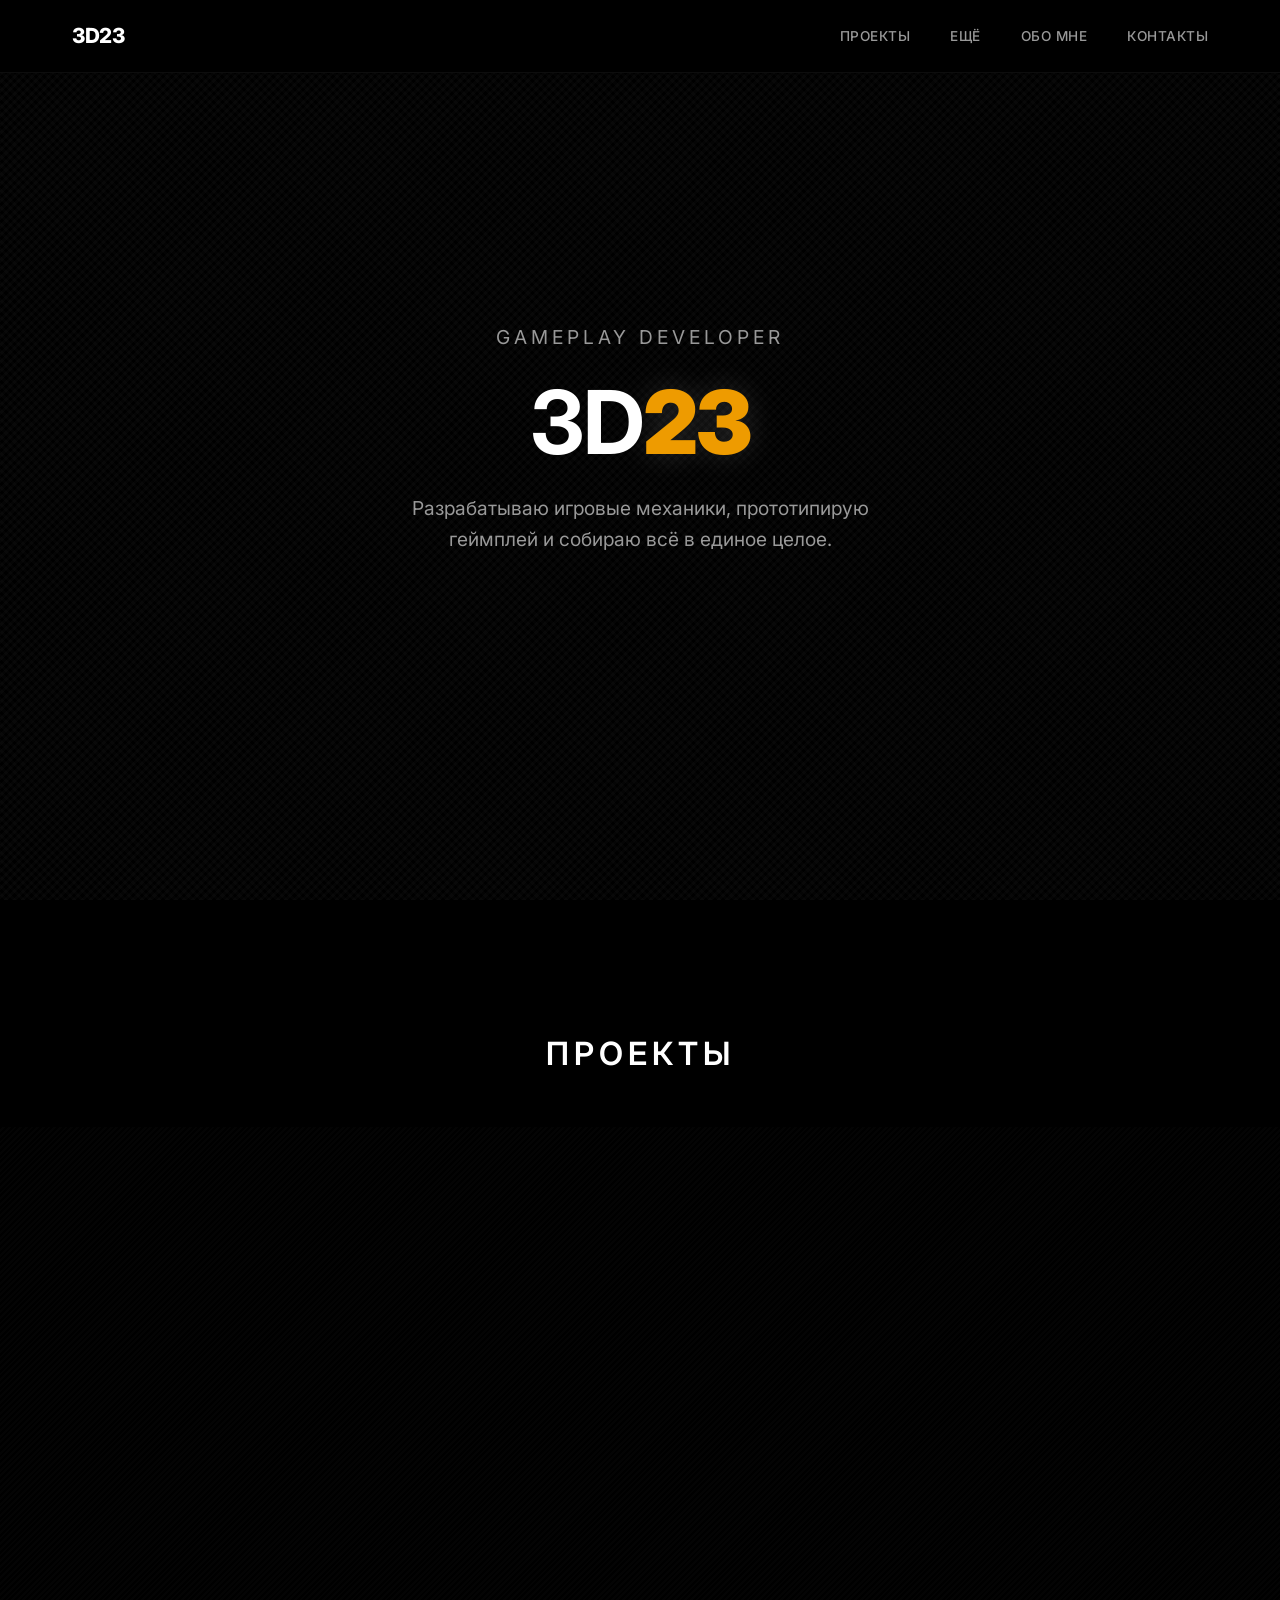
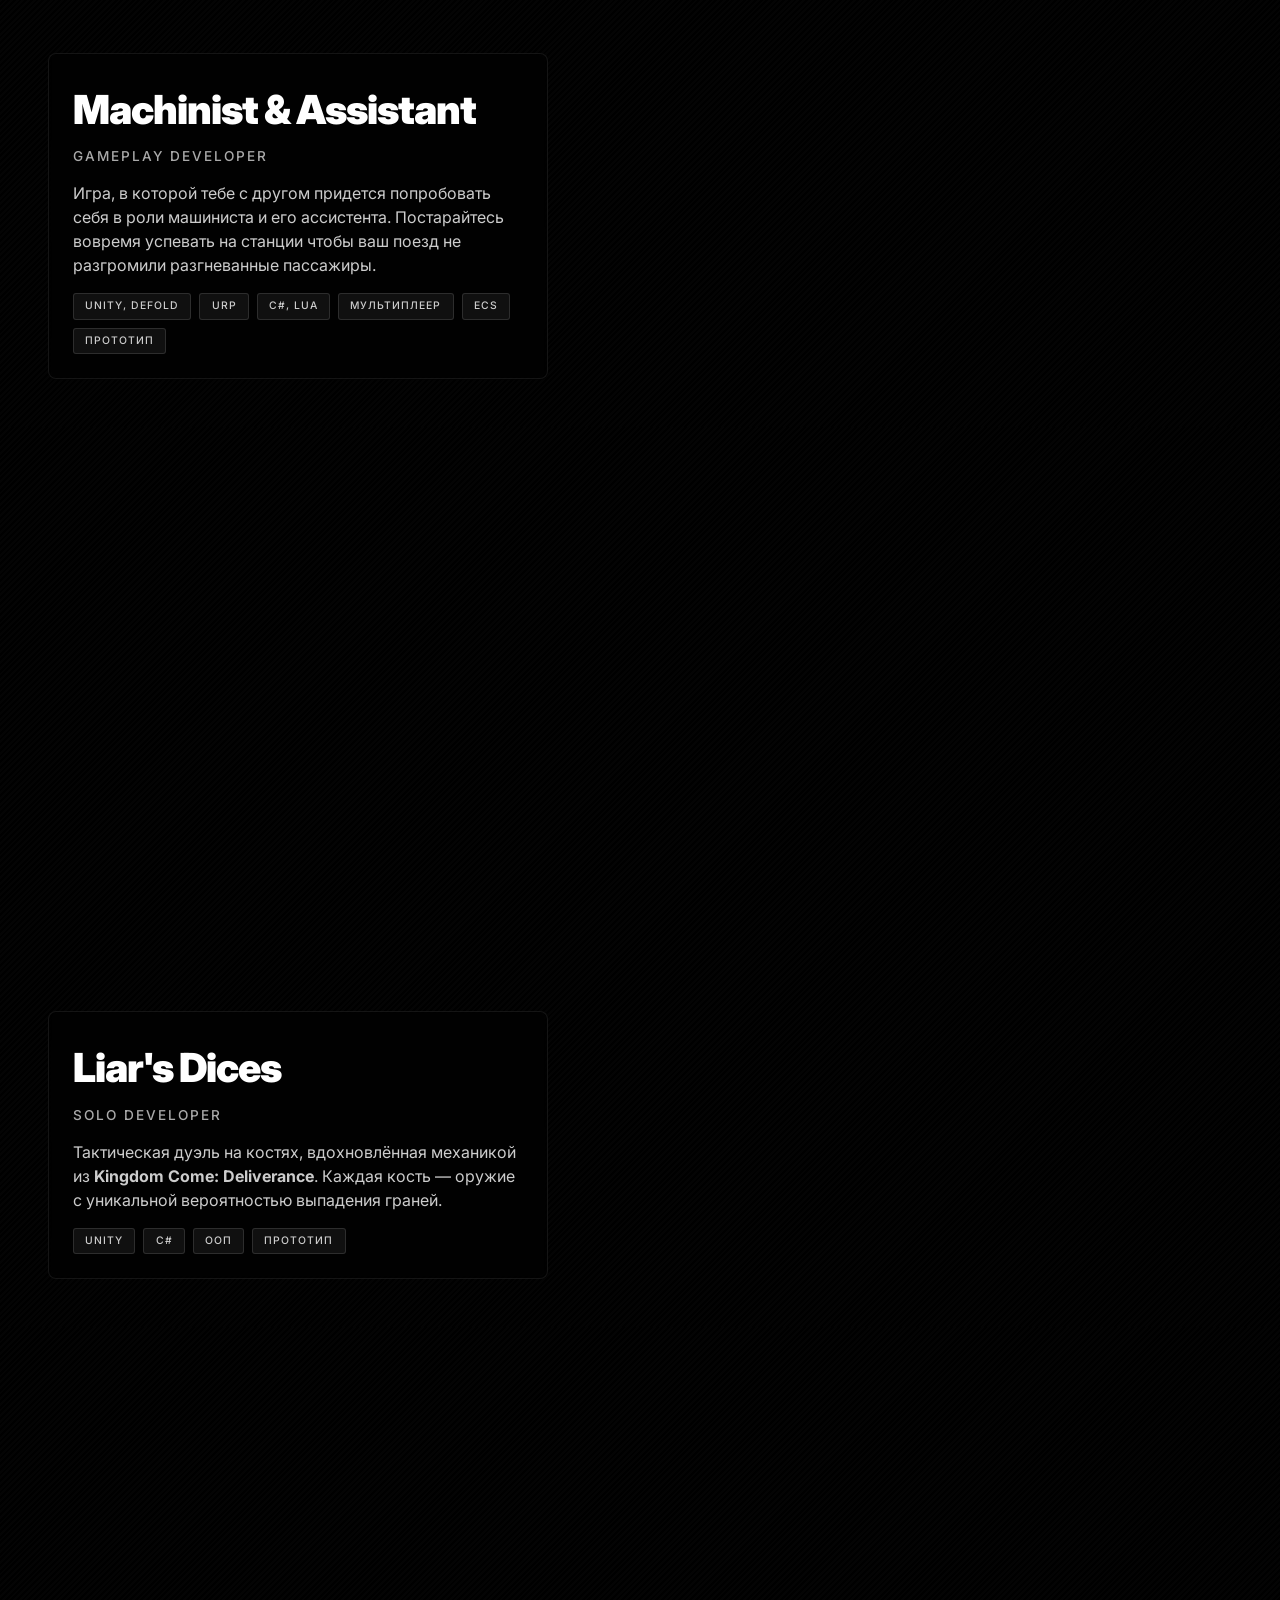
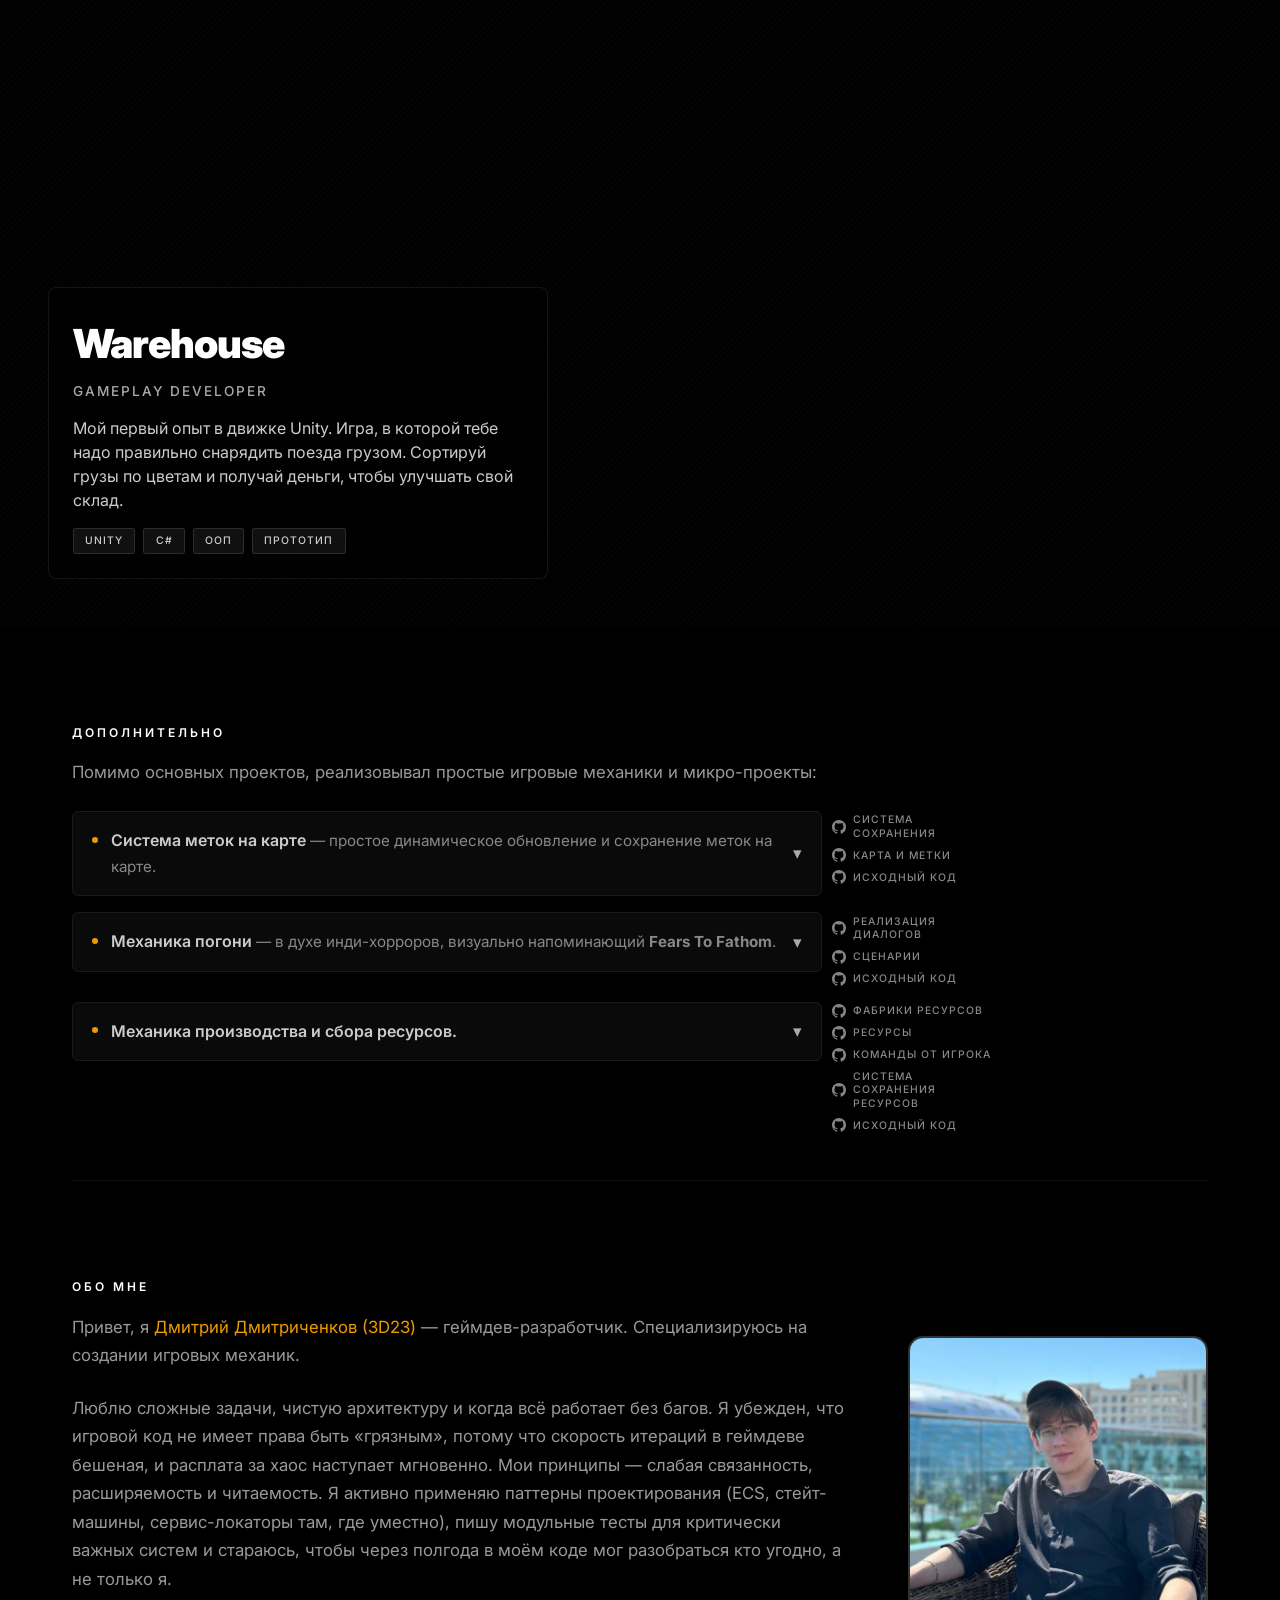
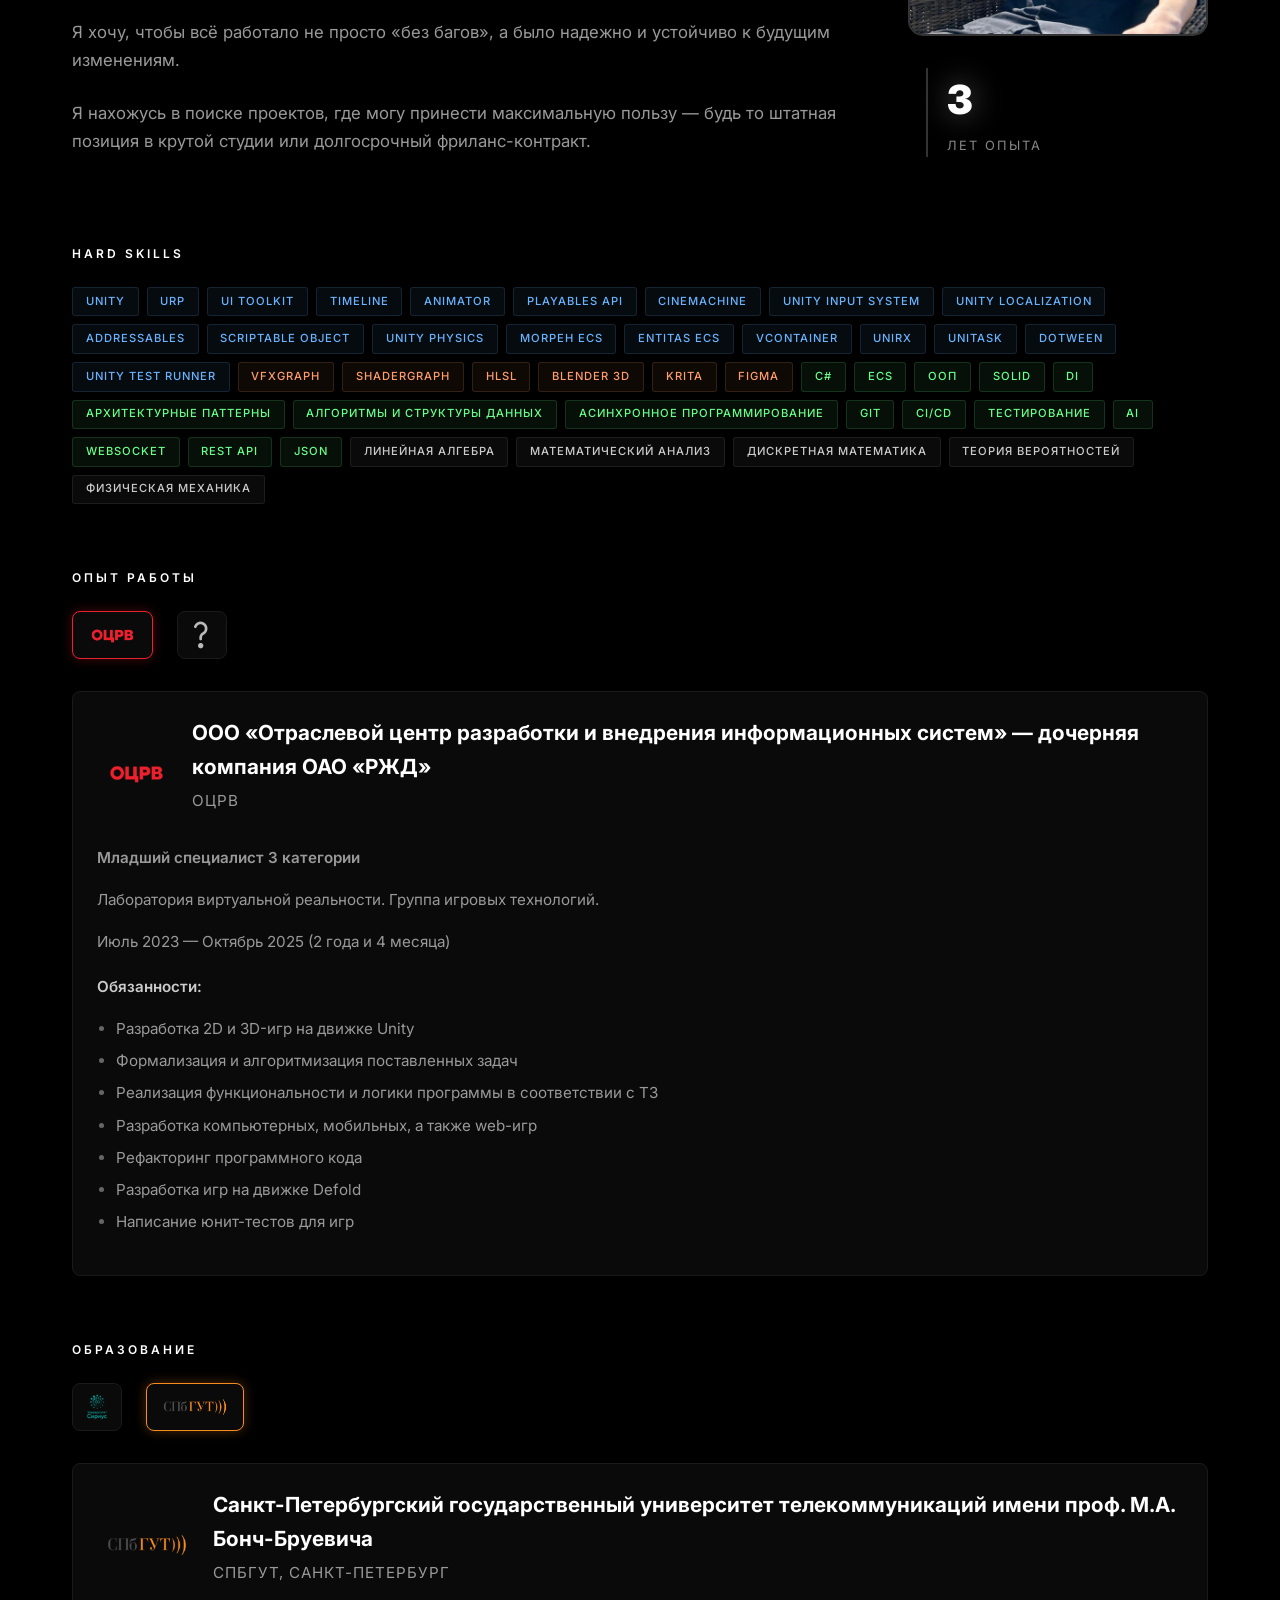
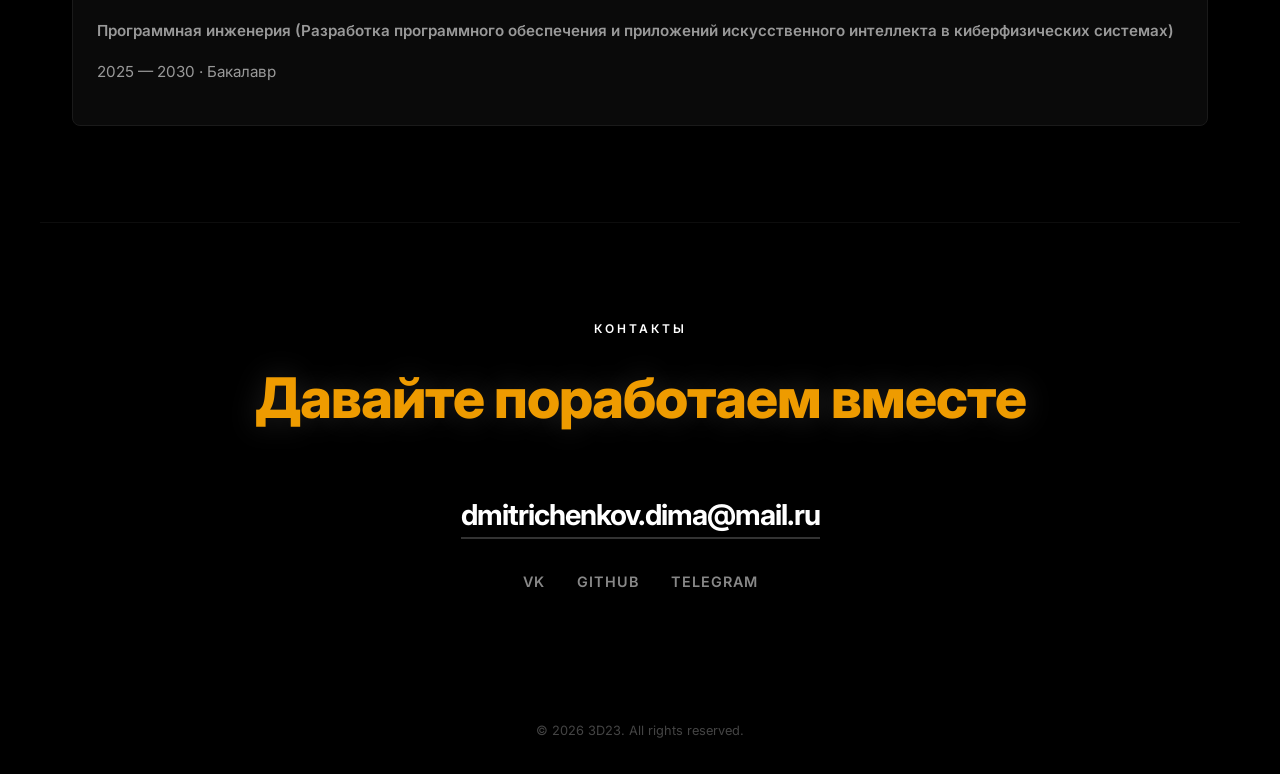
==== commit c46fdcc6: "Update index.html" ====
--- a/index.html
+++ b/index.html
@@ -93,33 +93,6 @@
                             <span class="tech-tag">C#</span>
                             <span class="tech-tag">ООП</span>
                             <span class="tech-tag">Прототип</span>
-                        </div>
-                    </div>
-                </div>
-            </div>
-
-            <div class="project-fullscreen reveal">
-                <img src="assets/images/dhg_preview.svg" alt="???" class="project-preview-image" onerror="this.style.display='none'">
-                <div class="project-overlay" style="background: rgba(0, 0, 0, 0);">
-                    <div class="project-no-video">
-                        <span>НЕОПОЗНАНО</span>
-                    </div>
-                    <div class="project-overlay-content">
-                        <h2 class="project-title">???</h2>
-                        <p class="project-role">Gameplay Developer, Tech Artist</p>
-                        <p class="project-role">В разработке</p>
-                        <p class="project-desc">Rougelite в ретро-футуристичном сеттинге: рефлексы человека против цифрового разума. Уворачивайся от волн роботов-убийц, тащи всё что не приварено, играй в тетрис с лутом прямо в кузове, и когда башня начинает дымиться — вот тут-то и начинается самое жёсткое: бежать с добычей или жадничать ещё чуть-чуть, рискуя потерять ВСЁ, потому что следующая волна уже идёт, а топлива на краю!</p>
-                        <div class="project-tech">
-                            <span class="tech-tag">Unity</span>
-                            <span class="tech-tag">URP</span>
-                            <span class="tech-tag">C#</span>
-                            <span class="tech-tag">ECS</span>
-                            <span class="tech-tag">ООП</span>
-                            <span class="tech-tag">Action Roguelite</span>
-                            <span class="tech-tag">Bullet Heaven</span>
-                            <span class="tech-tag">Extraction Shooter</span>
-                            <span class="tech-tag">Tactical Wave Combat</span>
-                            <span class="tech-tag">Inventory Management Puzzle</span>
                         </div>
                     </div>
                 </div>
@@ -360,31 +333,6 @@
                             </ul>
                         </div>
                     </div>
-                    <div class="tab-detail" data-tab="dhg-job" style="--accent: #cccccc;">
-                        <div class="tab-inner">
-                            <div class="tab-header">
-                                <img src="assets/images/logo/job/dhg_logo.svg" alt="???" class="tab-header-logo" onerror="this.style.display='none'">
-                                <div>
-                                    <p>Маленькая команда мечтателей, объединённых общей целью — создать ту самую игру, в которую мы сами хотим играть, и которая будет любимой для вас. Проект уже живёт, дышит и растёт каждый день.</p>
-                                </div>
-                            </div>
-                            <p class="tab-role">Gameplay Developer, Tech Artist</p>
-                            <p>Февраль 2025 - н.в.</p>
-                            <p style="margin-top: 1.2rem; font-weight: 600; color: #ccc;">Обязанности:</p>
-                            <ul class="tab-duties">
-                                <li>Разработка Gameplay логики</li>
-                                <li>Настройка освещения и графики</li>
-                                <li>Создание VFX</li>
-                                <li>Создание Shader</li>
-                                <li>Настройка рендеринга</li>
-                                <li>Написание и настройка анимаций</li>
-                                <li>Формализация и алгоритмизация поставленных задач</li>
-                                <li>Реализация функциональности и логики программы в соответствии с ТЗ</li>
-                                <li>Рефакторинг программного кода</li>
-                                <li>Написание автоматических тестов</li>
-                            </ul>
-                        </div>
-                    </div>
                 </div>
             </div>
 
